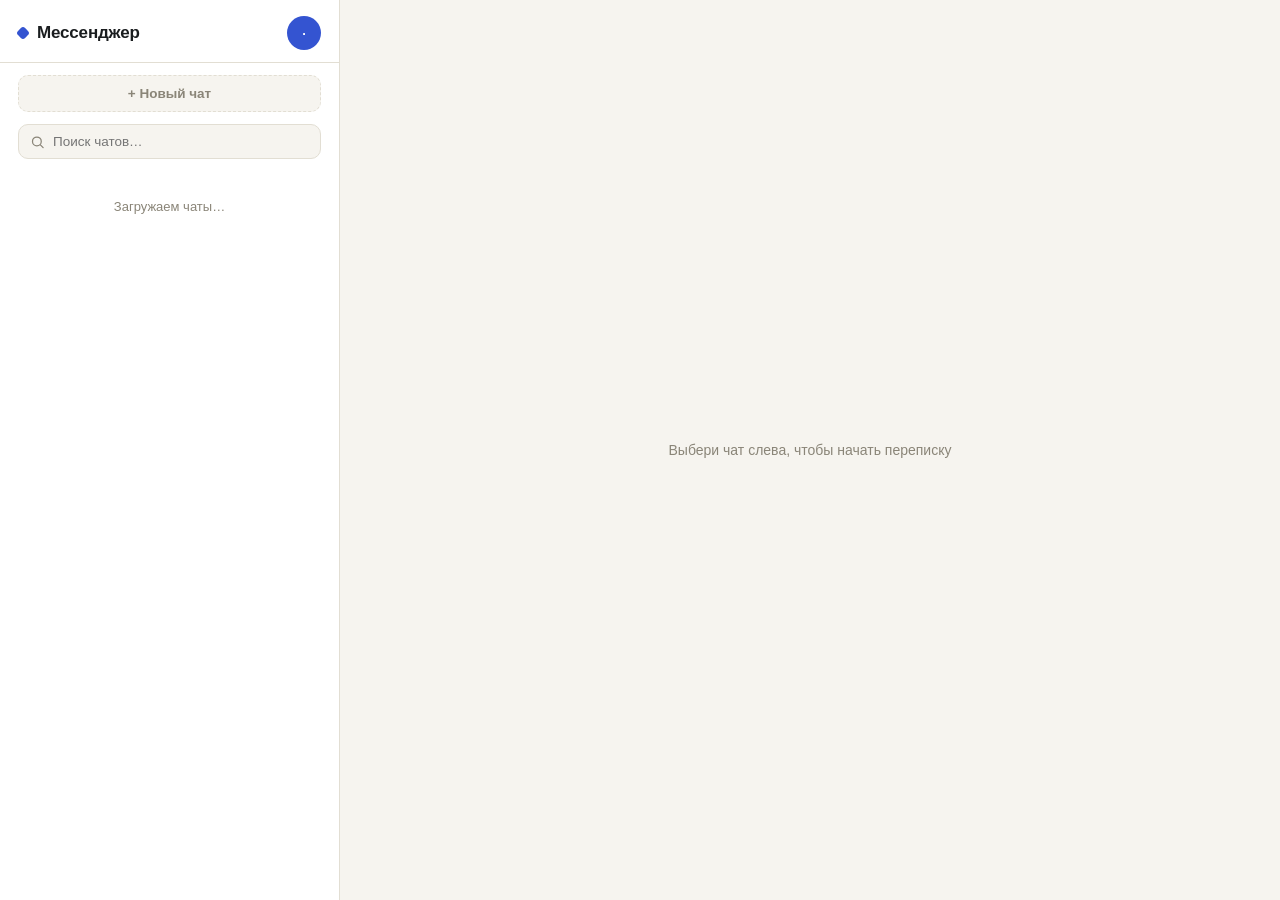
==== chat.html @ d4c7e792 "Add files via upload" ====
<!DOCTYPE html>
<html lang="ru">
<head>
<meta charset="UTF-8">
<meta name="viewport" content="width=device-width, initial-scale=1.0, viewport-fit=cover, maximum-scale=1.0">
<title>Мессенджер</title>
<script>
  (function() {
    var saved = localStorage.getItem("theme");
    if (saved === "dark") document.documentElement.setAttribute("data-theme", "dark");
  })();
</script>

<style>
  :root {
    --ink: #1a1d1f;
    --paper: #f6f4ef;
    --card: #ffffff;
    --accent: #3454d1;
    --accent-dark: #2540a8;
    --line: #e2ded3;
    --muted: #8a8578;
    --bubble-me: #3454d1;
    --bubble-them: #ffffff;
  }

  html[data-theme="dark"] {
    --ink: #eceae4;
    --paper: #15161a;
    --card: #1e2025;
    --accent: #5c7cfa;
    --accent-dark: #7c96ff;
    --line: #2f3138;
    --muted: #85848c;
    --bubble-me: #3454d1;
    --bubble-them: #262930;
  }

  * { box-sizing: border-box; -webkit-tap-highlight-color: transparent; }

  html, body {
    margin: 0;
    padding: 0;
    height: 100%;
    overscroll-behavior: none;
    font-family: -apple-system, BlinkMacSystemFont, "Segoe UI", Roboto, Helvetica, Arial, sans-serif;
    color: var(--ink);
    background: var(--paper);
    transition: background 0.2s ease, color 0.2s ease;
  }

  #app {
    height: 100vh;
    height: 100dvh;
    display: flex;
    overflow: hidden;
  }

  /* ===== СПИСОК ЧАТОВ ===== */
  #sidebar {
    width: 100%;
    max-width: 340px;
    background: var(--card);
    border-right: 1px solid var(--line);
    display: flex;
    flex-direction: column;
    flex-shrink: 0;
  }

  #sidebarHeader {
    padding: 16px 18px 12px 18px;
    border-bottom: 1px solid var(--line);
    display: flex;
    align-items: center;
    justify-content: space-between;
  }

  .mark {
    display: flex;
    align-items: center;
    gap: 9px;
  }

  .mark-dot {
    width: 10px;
    height: 10px;
    border-radius: 3px;
    background: var(--accent);
    transform: rotate(45deg);
    flex-shrink: 0;
  }

  .mark-text {
    font-size: 17px;
    font-weight: 700;
    letter-spacing: -0.01em;
  }

  #meBtn {
    width: 34px;
    height: 34px;
    border-radius: 50%;
    background: var(--accent);
    color: white;
    border: none;
    font-size: 13px;
    font-weight: 700;
    cursor: pointer;
    display: flex;
    align-items: center;
    justify-content: center;
    overflow: hidden;
    padding: 0;
    flex-shrink: 0;
  }

  #meBtn img {
    width: 100%;
    height: 100%;
    object-fit: cover;
  }

  #newChatBtn {
    margin: 12px 18px;
    padding: 10px 0;
    background: var(--paper);
    border: 1.5px dashed var(--line);
    border-radius: 10px;
    color: var(--muted);
    font-size: 13.5px;
    font-weight: 600;
    cursor: pointer;
    font-family: inherit;
  }

  #newChatBtn:hover { border-color: var(--accent); color: var(--accent); }

  /* ===== ПОИСК ===== */
  .search-box {
    margin: 0 18px 10px 18px;
    position: relative;
  }

  .search-box svg {
    position: absolute;
    left: 12px;
    top: 50%;
    transform: translateY(-50%);
    width: 15px;
    height: 15px;
    color: var(--muted);
    pointer-events: none;
  }

  .search-box input {
    width: 100%;
    padding: 9px 12px 9px 34px;
    border: 1.5px solid var(--line);
    border-radius: 10px;
    font-size: 13.5px;
    font-family: inherit;
    background: var(--paper);
    color: var(--ink);
    outline: none;
    transition: border-color 0.15s ease;
  }

  .search-box input:focus { border-color: var(--accent); }

  .modal-list .search-box { margin: 0 0 12px 0; }

  #chatList {
    flex: 1;
    overflow-y: auto;
    padding: 4px 8px 12px 8px;
  }

  .chat-item {
    display: flex;
    align-items: center;
    gap: 11px;
    padding: 10px 10px;
    border-radius: 12px;
    cursor: pointer;
    margin-bottom: 2px;
  }

  .chat-item:hover { background: var(--paper); }
  .chat-item.active { background: #eaf0fb; }

  .chat-avatar {
    width: 42px;
    height: 42px;
    border-radius: 50%;
    background: var(--line);
    display: flex;
    align-items: center;
    justify-content: center;
    font-weight: 700;
    font-size: 15px;
    color: var(--muted);
    flex-shrink: 0;
    overflow: hidden;
  }

  .chat-avatar.global { background: var(--accent); color: white; }
  .chat-avatar img { width: 100%; height: 100%; object-fit: cover; }

  .chat-info { flex: 1; min-width: 0; }

  .chat-name {
    font-size: 14.5px;
    font-weight: 600;
    white-space: nowrap;
    overflow: hidden;
    text-overflow: ellipsis;
  }

  .chat-preview {
    font-size: 12.5px;
    color: var(--muted);
    white-space: nowrap;
    overflow: hidden;
    text-overflow: ellipsis;
    margin-top: 1px;
  }

  .empty-hint {
    padding: 24px 18px;
    color: var(--muted);
    font-size: 13px;
    text-align: center;
    line-height: 1.5;
  }

  /* ===== ОКНО ПЕРЕПИСКИ ===== */
  #main {
    flex: 1;
    display: flex;
    flex-direction: column;
    min-width: 0;
    background: var(--paper);
  }

  #chatHeader {
    padding: 14px 20px;
    border-bottom: 1px solid var(--line);
    display: flex;
    align-items: center;
    gap: 12px;
    background: var(--card);
    flex-shrink: 0;
  }

  #backBtn {
    display: none;
    background: none;
    border: none;
    font-size: 20px;
    cursor: pointer;
    color: var(--ink);
    padding: 0 4px 0 0;
  }

  #chatHeaderName { font-weight: 700; font-size: 15.5px; }
  #chatHeaderSub { font-size: 12px; color: var(--muted); margin-top: 1px; }

  #messages {
    flex: 1;
    overflow-y: auto;
    padding: 20px;
    display: flex;
    flex-direction: column;
    gap: 3px;
  }

  .msg-row {
    display: flex;
    max-width: 78%;
    margin-bottom: 4px;
  }

  .msg-row.me { align-self: flex-end; }
  .msg-row.them { align-self: flex-start; }

  .msg-sender {
    font-size: 11.5px;
    color: var(--accent);
    font-weight: 600;
    margin: 6px 4px 3px 4px;
  }

  .bubble {
    padding: 9px 13px;
    border-radius: 16px;
    font-size: 14.5px;
    line-height: 1.4;
    word-wrap: break-word;
    white-space: pre-wrap;
  }

  .msg-row.me .bubble {
    background: var(--bubble-me);
    color: white;
    border-bottom-right-radius: 4px;
  }

  .msg-row.them .bubble {
    background: var(--bubble-them);
    color: var(--ink);
    border: 1px solid var(--line);
    border-bottom-left-radius: 4px;
  }

  .msg-time {
    font-size: 10.5px;
    color: var(--muted);
    margin: 3px 4px 0 4px;
  }

  /* ===== МЕДИА В СООБЩЕНИЯХ ===== */
  .bubble-media {
    padding: 0;
    overflow: hidden;
    background: transparent;
    border: none;
  }

  .bubble-image {
    max-width: 260px;
    max-height: 320px;
    display: block;
    border-radius: 16px;
    cursor: pointer;
  }

  .msg-row.me .bubble-image { border-bottom-right-radius: 4px; }
  .msg-row.them .bubble-image { border-bottom-left-radius: 4px; border: 1px solid var(--line); }

  .voice-bubble {
    display: flex;
    align-items: center;
    gap: 10px;
    padding: 9px 14px 9px 10px;
    border-radius: 16px;
    min-width: 180px;
  }

  .msg-row.me .voice-bubble { background: var(--bubble-me); color: white; border-bottom-right-radius: 4px; }
  .msg-row.them .voice-bubble { background: var(--bubble-them); border: 1px solid var(--line); border-bottom-left-radius: 4px; }

  .voice-play-btn {
    width: 30px;
    height: 30px;
    border-radius: 50%;
    border: none;
    background: rgba(255,255,255,0.25);
    color: inherit;
    cursor: pointer;
    flex-shrink: 0;
    display: flex;
    align-items: center;
    justify-content: center;
  }

  .msg-row.them .voice-play-btn { background: var(--paper); }
  .voice-play-btn svg { width: 13px; height: 13px; }

  .voice-track {
    flex: 1;
    height: 3px;
    background: rgba(255,255,255,0.3);
    border-radius: 2px;
    position: relative;
  }

  .msg-row.them .voice-track { background: var(--line); }

  .voice-track-fill {
    position: absolute;
    left: 0; top: 0; bottom: 0;
    width: 0%;
    background: currentColor;
    border-radius: 2px;
  }

  .voice-duration {
    font-size: 11px;
    opacity: 0.85;
    flex-shrink: 0;
    min-width: 30px;
  }

  .upload-progress {
    padding: 9px 13px;
    border-radius: 16px;
    font-size: 13px;
    color: var(--muted);
    background: var(--bubble-them);
    border: 1px solid var(--line);
  }

  .msg-row.me .upload-progress { border-bottom-right-radius: 4px; }
  .msg-row.them .upload-progress { border-bottom-left-radius: 4px; }

  /* ===== ДЕЙСТВИЯ НАД СООБЩЕНИЕМ (ответить / удалить) ===== */
  .msg-row {
    position: relative;
    display: flex;
    align-items: flex-start;
    gap: 8px;
  }

  .msg-row.me { justify-content: flex-end; }
  .msg-row.them { justify-content: flex-start; }

  .msg-bubble-wrap {
    position: relative;
    cursor: pointer;
    user-select: none;
    -webkit-user-select: none;
  }

  /* ===== ВЫДЕЛЕНИЕ НЕСКОЛЬКИХ СООБЩЕНИЙ ===== */

  .msg-row-inner {
    display: flex;
    flex-direction: column;
    max-width: 100%;
  }

  .msg-row.me .msg-row-inner { align-items: flex-end; }
  .msg-row.them .msg-row-inner { align-items: flex-start; }

  .msg-select-check {
    width: 20px;
    height: 20px;
    border-radius: 50%;
    border: 1.5px solid var(--line);
    background: var(--card);
    flex-shrink: 0;
    display: none;
    align-items: center;
    justify-content: center;
    margin-top: 8px;
    cursor: pointer;
  }

  .selection-mode .msg-select-check { display: flex; }

  .msg-select-check svg {
    width: 12px;
    height: 12px;
    opacity: 0;
  }

  .msg-row.selected .msg-select-check {
    background: var(--accent);
    border-color: var(--accent);
  }

  .msg-row.selected .msg-select-check svg { opacity: 1; }

  .selection-mode .msg-row.selected .msg-bubble-wrap {
    background: rgba(52,84,209,0.10);
    border-radius: 16px;
  }

  .selection-mode .msg-row.me { flex-direction: row-reverse; }

  .selection-mode .msg-bubble-wrap { cursor: pointer; }

  /* Панель множественного выбора в шапке чата */
  #selectionBar {
    display: none;
    align-items: center;
    gap: 12px;
    padding: 14px 16px;
    border-bottom: 1px solid var(--line);
    background: var(--card);
    flex-shrink: 0;
  }

  #selectionBar.show { display: flex; }

  #selectionBar .sel-close {
    border: none;
    background: transparent;
    color: var(--ink);
    font-size: 20px;
    cursor: pointer;
    padding: 2px 4px;
    line-height: 1;
    flex-shrink: 0;
  }

  #selectionBar .sel-count {
    flex: 1;
    font-size: 15px;
    font-weight: 700;
  }

  #selectionBar .sel-action {
    width: 38px;
    height: 38px;
    border-radius: 50%;
    border: none;
    background: var(--paper);
    color: var(--ink);
    cursor: pointer;
    display: flex;
    align-items: center;
    justify-content: center;
    flex-shrink: 0;
  }

  #selectionBar .sel-action:hover { background: var(--line); }
  #selectionBar .sel-action svg { width: 18px; height: 18px; }
  #selectionBar .sel-action.danger { color: var(--error, #c0392b); }

  .msg-action-menu {
    position: absolute;
    top: -34px;
    z-index: 5;
    display: none;
    gap: 4px;
    background: var(--card);
    border: 1px solid var(--line);
    border-radius: 10px;
    padding: 4px;
    box-shadow: 0 4px 14px rgba(0,0,0,0.15);
  }

  .msg-row.me .msg-action-menu { right: 0; }
  .msg-row.them .msg-action-menu { left: 0; }

  .msg-action-menu.show { display: flex; }

  .msg-action-btn {
    border: none;
    background: transparent;
    color: var(--ink);
    font-size: 12.5px;
    font-weight: 600;
    padding: 6px 10px;
    border-radius: 7px;
    cursor: pointer;
    white-space: nowrap;
  }

  .msg-action-btn:hover { background: var(--paper); }
  .msg-action-btn.danger { color: var(--error, #c0392b); }

  /* Цитата ответа внутри пузыря сообщения */
  .msg-reply-quote {
    display: block;
    border-left: 3px solid rgba(255,255,255,0.5);
    padding: 3px 8px;
    margin-bottom: 6px;
    font-size: 12.5px;
    line-height: 1.3;
    border-radius: 4px;
    background: rgba(255,255,255,0.12);
    max-height: 40px;
    overflow: hidden;
  }

  .msg-row.them .msg-reply-quote {
    border-left-color: var(--accent);
    background: var(--paper);
  }

  .msg-reply-quote .reply-name {
    display: block;
    font-weight: 700;
    color: inherit;
    opacity: 0.9;
  }

  .msg-row.them .msg-reply-quote .reply-name { color: var(--accent); }

  .msg-reply-quote .reply-text {
    display: block;
    opacity: 0.85;
    white-space: nowrap;
    overflow: hidden;
    text-overflow: ellipsis;
  }

  /* Плашка "отвечаю на..." над полем ввода */
  #replyPreview {
    display: none;
    align-items: center;
    gap: 10px;
    padding: 8px 14px;
    border-top: 1px solid var(--line);
    background: var(--paper);
  }

  #replyPreview.show { display: flex; }

  #replyPreview .reply-bar {
    width: 3px;
    align-self: stretch;
    background: var(--accent);
    border-radius: 2px;
    flex-shrink: 0;
  }

  #replyPreview .reply-info {
    flex: 1;
    min-width: 0;
  }

  #replyPreview .reply-info-name {
    font-size: 12.5px;
    font-weight: 700;
    color: var(--accent);
  }

  #replyPreview .reply-info-text {
    font-size: 13px;
    color: var(--muted);
    white-space: nowrap;
    overflow: hidden;
    text-overflow: ellipsis;
  }

  #replyPreview .reply-cancel {
    border: none;
    background: transparent;
    color: var(--muted);
    font-size: 20px;
    line-height: 1;
    cursor: pointer;
    padding: 4px 6px;
    flex-shrink: 0;
  }

  #replyPreview .reply-cancel:hover { color: var(--ink); }

  #composer {
    display: flex;
    align-items: flex-end;
    gap: 8px;
    padding: 14px 20px;
    border-top: 1px solid var(--line);
    background: var(--card);
    flex-shrink: 0;
  }

  .icon-btn {
    width: 40px;
    height: 40px;
    border-radius: 50%;
    background: var(--paper);
    border: none;
    color: var(--muted);
    cursor: pointer;
    flex-shrink: 0;
    display: flex;
    align-items: center;
    justify-content: center;
  }

  .icon-btn:hover { background: var(--line); color: var(--ink); }
  .icon-btn svg { width: 19px; height: 19px; }

  .icon-btn.recording {
    background: #c0392b;
    color: white;
    animation: pulse 1.2s ease-in-out infinite;
  }

  @keyframes pulse {
    0%, 100% { opacity: 1; }
    50% { opacity: 0.6; }
  }

  #recordingBar {
    display: none;
    align-items: center;
    gap: 10px;
    flex: 1;
    padding: 10px 16px;
    background: #fbeae8;
    border-radius: 20px;
    font-size: 13.5px;
    color: var(--error, #c0392b);
    font-weight: 600;
  }

  #recordingBar.show { display: flex; }
  #recordingBar .rec-dot {
    width: 9px; height: 9px; border-radius: 50%;
    background: #c0392b;
    animation: pulse 1s ease-in-out infinite;
    flex-shrink: 0;
  }
  #recordingBar .rec-cancel {
    margin-left: auto;
    background: none;
    border: none;
    color: var(--muted);
    font-size: 12.5px;
    font-weight: 600;
    cursor: pointer;
  }

  #msgInput {
    flex: 1;
    resize: none;
    border: 1.5px solid var(--line);
    border-radius: 20px;
    padding: 10px 16px;
    font-size: 14.5px;
    font-family: inherit;
    outline: none;
    max-height: 120px;
    line-height: 1.4;
  }

  #msgInput:focus { border-color: var(--accent); }

  #sendBtn {
    width: 40px;
    height: 40px;
    border-radius: 50%;
    background: var(--accent);
    border: none;
    color: white;
    cursor: pointer;
    flex-shrink: 0;
    display: flex;
    align-items: center;
    justify-content: center;
  }

  #sendBtn:disabled { opacity: 0.4; cursor: default; }
  #sendBtn svg { width: 18px; height: 18px; }

  #emptyState {
    flex: 1;
    display: flex;
    align-items: center;
    justify-content: center;
    color: var(--muted);
    font-size: 14px;
    text-align: center;
    padding: 20px;
  }

  /* ===== МОДАЛКИ ===== */
  .modal-overlay {
    position: fixed;
    inset: 0;
    background: rgba(26,29,31,0.4);
    display: none;
    align-items: center;
    justify-content: center;
    z-index: 100;
    padding: 20px;
  }

  .modal-overlay.show { display: flex; }

  .modal {
    background: var(--card);
    border-radius: 16px;
    padding: 22px;
    width: 100%;
    max-width: 360px;
    max-height: 80vh;
    display: flex;
    flex-direction: column;
  }

  .modal h3 { margin: 0 0 14px 0; font-size: 17px; }

  .modal-list {
    overflow-y: auto;
    flex: 1;
    margin: 0 -8px;
    padding: 0 8px;
  }

  .modal-user {
    display: flex;
    align-items: center;
    gap: 10px;
    padding: 9px 8px;
    border-radius: 10px;
    cursor: pointer;
  }

  .modal-user:hover { background: var(--paper); }

  .modal-user input[type="checkbox"] { width: 17px; height: 17px; accent-color: var(--accent); }

  .modal-user-name { font-size: 14px; font-weight: 500; }

  .modal-actions {
    display: flex;
    gap: 10px;
    margin-top: 16px;
  }

  .modal-btn {
    flex: 1;
    padding: 10px 0;
    border-radius: 10px;
    font-size: 14px;
    font-weight: 600;
    cursor: pointer;
    border: none;
    font-family: inherit;
  }

  .modal-btn.cancel { background: var(--paper); color: var(--ink); }
  .modal-btn.confirm { background: var(--accent); color: white; }
  .modal-btn.confirm:disabled { opacity: 0.5; cursor: default; }

  #groupNameInput {
    width: 100%;
    padding: 10px 12px;
    border: 1.5px solid var(--line);
    border-radius: 10px;
    font-size: 14px;
    font-family: inherit;
    margin-bottom: 12px;
    outline: none;
  }
  #groupNameInput:focus { border-color: var(--accent); }

  /* ===== МОДАЛКА ПРОФИЛЯ ===== */
  .profile-avatar-row {
    display: flex;
    justify-content: center;
    margin-bottom: 18px;
  }

  .profile-avatar-wrap {
    position: relative;
    width: 84px;
    height: 84px;
    cursor: pointer;
  }

  .profile-avatar-img {
    width: 84px;
    height: 84px;
    border-radius: 50%;
    background: var(--accent);
    color: white;
    display: flex;
    align-items: center;
    justify-content: center;
    font-size: 26px;
    font-weight: 700;
    overflow: hidden;
  }

  .profile-avatar-img img {
    width: 100%;
    height: 100%;
    object-fit: cover;
  }

  .profile-avatar-edit {
    position: absolute;
    bottom: -2px;
    right: -2px;
    width: 28px;
    height: 28px;
    border-radius: 50%;
    background: var(--card);
    border: 1.5px solid var(--line);
    display: flex;
    align-items: center;
    justify-content: center;
    color: var(--ink);
  }

  .profile-avatar-edit svg { width: 14px; height: 14px; }

  .profile-field {
    margin-bottom: 14px;
  }

  .profile-field label {
    display: block;
    font-size: 12.5px;
    font-weight: 600;
    color: var(--muted);
    margin-bottom: 5px;
  }

  .profile-field input {
    width: 100%;
    padding: 10px 12px;
    border: 1.5px solid var(--line);
    border-radius: 10px;
    font-size: 14px;
    font-family: inherit;
    outline: none;
    color: var(--ink);
    background: var(--card);
  }

  .profile-field input:focus { border-color: var(--accent); }
  .profile-field .hint { font-size: 11.5px; color: var(--muted); margin-top: 4px; }

  .profile-msg {
    font-size: 12.5px;
    margin-top: 4px;
    display: none;
  }
  .profile-msg.show { display: block; }
  .profile-msg.error { color: var(--error, #c0392b); }
  .profile-msg.info { color: var(--accent-dark); }

  .modal-btn.logout {
    background: #fbeae8;
    color: var(--error, #c0392b);
  }

  html[data-theme="dark"] .modal-btn.logout {
    background: #3a2422;
  }

  /* ===== ПЕРЕКЛЮЧАТЕЛЬ ТЕМЫ ===== */
  .theme-toggle {
    display: flex;
    align-items: center;
    justify-content: space-between;
    padding: 4px 0 0 0;
    margin-bottom: 4px;
  }

  .theme-toggle-label {
    font-size: 13px;
    font-weight: 600;
    color: var(--ink);
  }

  .theme-toggle-switch {
    width: 44px;
    height: 25px;
    border-radius: 13px;
    background: var(--line);
    border: none;
    cursor: pointer;
    position: relative;
    flex-shrink: 0;
    padding: 0;
    transition: background 0.2s ease;
  }

  .theme-toggle-switch.on { background: var(--accent); }

  .theme-toggle-knob {
    position: absolute;
    top: 2.5px;
    left: 2.5px;
    width: 20px;
    height: 20px;
    border-radius: 50%;
    background: white;
    transition: transform 0.2s ease;
    display: flex;
    align-items: center;
    justify-content: center;
    font-size: 11px;
  }

  .theme-toggle-switch.on .theme-toggle-knob { transform: translateX(19px); }

  /* ===== ЛАЙТБОКС ФОТО ===== */
  #lightbox {
    position: fixed;
    inset: 0;
    background: rgba(10,10,10,0.92);
    display: none;
    align-items: center;
    justify-content: center;
    z-index: 200;
    padding: 20px;
  }
  #lightbox.show { display: flex; }
  #lightbox img { max-width: 100%; max-height: 100%; border-radius: 8px; }
  #lightboxClose {
    position: absolute;
    top: 20px; right: 20px;
    width: 40px; height: 40px;
    border-radius: 50%;
    background: rgba(255,255,255,0.15);
    border: none;
    color: white;
    font-size: 20px;
    cursor: pointer;
  }

  /* ===== МОБИЛЬНАЯ ВЁРСТКА ===== */
  @media (max-width: 760px) {
    #sidebar { max-width: 100%; }
    #app.chat-open #sidebar { display: none; }
    #app:not(.chat-open) #main { display: none; }
    #backBtn { display: block; }
  }
</style>
</head>
<body>

<div id="app">

  <!-- СПИСОК ЧАТОВ -->
  <div id="sidebar">
    <div id="sidebarHeader">
      <div class="mark">
        <div class="mark-dot"></div>
        <div class="mark-text">Мессенджер</div>
      </div>
      <button id="meBtn" title="Мой профиль" onclick="openProfileModal()">·</button>
    </div>
    <button id="newChatBtn" onclick="openNewChatModal()">+ Новый чат</button>
    <div class="search-box">
      <svg viewBox="0 0 24 24" fill="none"><circle cx="11" cy="11" r="7" stroke="currentColor" stroke-width="2"/><path d="M21 21L16.65 16.65" stroke="currentColor" stroke-width="2" stroke-linecap="round"/></svg>
      <input type="text" id="chatSearchInput" placeholder="Поиск чатов…" oninput="handleChatSearch(this.value)">
    </div>
    <div id="chatList">
      <div class="empty-hint">Загружаем чаты…</div>
    </div>
  </div>

  <!-- ОКНО ПЕРЕПИСКИ -->
  <div id="main">
    <div id="emptyState">Выбери чат слева, чтобы начать переписку</div>
  </div>

</div>

<!-- ЛАЙТБОКС ДЛЯ ФОТО -->
<div id="lightbox" onclick="closeLightbox()">
  <button id="lightboxClose">×</button>
  <img id="lightboxImg" src="" alt="">
</div>

<input type="file" id="fileInput" accept="image/*" style="display:none;">
<input type="file" id="avatarFileInput" accept="image/*" style="display:none;">

<!-- МОДАЛКА: МОЙ ПРОФИЛЬ -->
<div class="modal-overlay" id="profileModal">
  <div class="modal">
    <h3>Мой профиль</h3>

    <div class="profile-avatar-row">
      <div class="profile-avatar-wrap" onclick="document.getElementById('avatarFileInput').click()">
        <div class="profile-avatar-img" id="profileAvatarPreview">?</div>
        <div class="profile-avatar-edit">
          <svg viewBox="0 0 24 24" fill="none"><path d="M12 20H21" stroke="currentColor" stroke-width="2" stroke-linecap="round"/><path d="M16.5 3.5C17.33 2.67 18.67 2.67 19.5 3.5C20.33 4.33 20.33 5.67 19.5 6.5L7 19L3 20L4 16L16.5 3.5Z" stroke="currentColor" stroke-width="2" stroke-linejoin="round"/></svg>
        </div>
      </div>
    </div>

    <div class="profile-field">
      <label for="profileNameInput">Имя</label>
      <input type="text" id="profileNameInput" placeholder="Как тебя зовут" maxlength="50">
    </div>

    <div class="profile-field">
      <label for="profileGroupInput">Группа</label>
      <input type="text" id="profileGroupInput" placeholder="например: Программист ИС-21" maxlength="50">
      <div class="hint">Профессия + номер группы</div>
    </div>

    <div class="profile-msg" id="profileMsg"></div>

    <div class="theme-toggle">
      <div class="theme-toggle-label">Тёмная тема</div>
      <button class="theme-toggle-switch" id="themeToggleBtn" onclick="toggleTheme()">
        <div class="theme-toggle-knob" id="themeToggleKnob">☀️</div>
      </button>
    </div>

    <div class="modal-actions">
      <button class="modal-btn logout" onclick="handleLogout()">Выйти</button>
      <button class="modal-btn cancel" onclick="closeProfileModal()">Отмена</button>
      <button class="modal-btn confirm" id="profileSaveBtn" onclick="saveProfile()">Сохранить</button>
    </div>
  </div>
</div>

<!-- МОДАЛКА: УДАЛЕНИЕ СООБЩЕНИЙ --><div class="modal-overlay" id="deleteModal">
  <div class="modal" style="max-width:320px;">
    <h3 id="deleteModalTitle">Удалить сообщение?</h3>
    <p id="deleteModalText" style="font-size:13.5px;color:var(--muted);line-height:1.5;margin:-6px 0 4px 0;"></p>
    <div class="modal-actions" id="deleteModalActions" style="flex-direction:column;gap:8px;">
      <!-- кнопки подставляются из JS в зависимости от ситуации -->
    </div>
  </div>
</div>

<!-- МОДАЛКА: НОВЫЙ ЧАТ -->
<div class="modal-overlay" id="newChatModal">
  <div class="modal">
    <h3 id="modalTitle">Новый чат</h3>
    <input type="text" id="groupNameInput" placeholder="Название группы" style="display:none;">
    <div class="search-box">
      <svg viewBox="0 0 24 24" fill="none"><circle cx="11" cy="11" r="7" stroke="currentColor" stroke-width="2"/><path d="M21 21L16.65 16.65" stroke="currentColor" stroke-width="2" stroke-linecap="round"/></svg>
      <input type="text" id="userSearchInput" placeholder="Поиск по имени, группе или email…" oninput="handleUserSearch(this.value)">
    </div>
    <div class="modal-list" id="userPickerList"></div>
    <div class="modal-actions">
      <button class="modal-btn cancel" onclick="closeNewChatModal()">Отмена</button>
      <button class="modal-btn confirm" id="createChatBtn" onclick="createSelectedChat()" disabled>Создать</button>
    </div>
  </div>
</div>

<script type="module">
  import { initializeApp } from "https://www.gstatic.com/firebasejs/10.13.0/firebase-app.js";
  import {
    getAuth,
    onAuthStateChanged,
    signOut
  } from "https://www.gstatic.com/firebasejs/10.13.0/firebase-auth.js";
  import {
    getFirestore,
    collection,
    query,
    where,
    orderBy,
    onSnapshot,
    doc,
    addDoc,
    setDoc,
    getDoc,
    getDocs,
    deleteDoc,
    serverTimestamp,
    limit,
    arrayUnion,
    arrayRemove,
    updateDoc
  } from "https://www.gstatic.com/firebasejs/10.13.0/firebase-firestore.js";

  const firebaseConfig = {
    apiKey: "AIzaSyBnHrPE4dLu1Hl_1wxm7nL9Iu2ZSty5hBY",
    authDomain: "messenjer8uchilisha.firebaseapp.com",
    projectId: "messenjer8uchilisha",
    storageBucket: "messenjer8uchilisha.firebasestorage.app",
    messagingSenderId: "323729368567",
    appId: "1:323729368567:web:67fff7eb9a659d55917af2",
    measurementId: "G-V3REH3FXTF"
  };

  const app = initializeApp(firebaseConfig);
  const auth = getAuth(app);
  const db = getFirestore(app);

  let currentUser = null;
  let currentUserData = null;
  let allUsers = {};           // uid -> {name, email, photoURL}
  let currentChatId = null;
  let unsubscribeMessages = null;
  let chatListUnsub = null;
  let selectedUserIds = new Set();
  let isGroupMode = false;
  let lastChats = [];           // последний загруженный список чатов (для поиска)
  let chatSearchQuery = "";
  let userSearchQuery = "";
  let replyingTo = null;   // { id, text, senderName, type } — сообщение, на которое сейчас отвечаем
  let openMenuMessageId = null; // id сообщения, у которого сейчас открыто меню "Ответить/Удалить"
  let lastRenderedMessages = {}; // msgId -> data сообщения из последнего снапшота текущего чата
  let deleteWindowRefreshInterval = null;
  let selectionMode = false;     // включён ли режим множественного выделения (после зажатия)
  let selectedMessageIds = new Set(); // id выделенных сообщений
  let longPressTimer = null;
  let longPressTriggeredId = null; // чтобы не открывать обычное меню сразу после долгого нажатия

  // ---------- CLOUDINARY (хранение фото и голосовых) ----------
  const CLOUDINARY_CLOUD_NAME = "ctcszg0j";
  const CLOUDINARY_UPLOAD_PRESET = "ml_default";
  const CLOUDINARY_IMAGE_URL = `https://api.cloudinary.com/v1_1/${CLOUDINARY_CLOUD_NAME}/image/upload`;
  const CLOUDINARY_AUDIO_URL = `https://api.cloudinary.com/v1_1/${CLOUDINARY_CLOUD_NAME}/video/upload`; // аудио грузится через /video/

  let mediaRecorder = null;
  let recordedChunks = [];
  let recordingStartTime = null;
  let recordingTimerInterval = null;
  let isRecording = false;

  // ---------- АВТОРИЗАЦИЯ ----------
  onAuthStateChanged(auth, async (user) => {
    if (!user) {
      window.location.href = "index.html";
      return;
    }
    currentUser = user;
    const snap = await getDoc(doc(db, "users", user.uid));
    currentUserData = snap.exists() ? snap.data() : { name: user.email };
    renderMeBtn();

    await ensureGlobalChatMembership(user.uid);
    await loadAllUsers();
    loadChatList();
  });

  // Подстраховка: если пользователя почему-то нет в members глобального чата
  // (например, профиль был создан до появления этой логики), добавляем его сюда же.
  async function ensureGlobalChatMembership(uid) {
    const globalChatRef = doc(db, "chats", "global");
    const globalChatSnap = await getDoc(globalChatRef);

    if (!globalChatSnap.exists()) {
      await setDoc(globalChatRef, {
        type: "global",
        name: "Общий чат",
        members: [uid],
        createdAt: serverTimestamp()
      });
    } else if (!(globalChatSnap.data().members || []).includes(uid)) {
      await updateDoc(globalChatRef, {
        members: arrayUnion(uid)
      });
    }
  }

  function renderMeBtn() {
    const btn = document.getElementById("meBtn");
    if (currentUserData.photoURL) {
      btn.innerHTML = `<img src="${currentUserData.photoURL}">`;
    } else {
      btn.textContent = initials(currentUserData.name);
    }
    btn.title = currentUserData.name + (currentUserData.group ? " · " + currentUserData.group : "");
  }

  window.handleLogout = function() {
    if (confirm("Выйти из аккаунта?")) {
      signOut(auth);
    }
  }

  // ---------- ТЕМА ----------
  window.toggleTheme = function() {
    const isDark = document.documentElement.getAttribute("data-theme") === "dark";
    setTheme(!isDark);
  }

  function setTheme(dark) {
    document.documentElement.setAttribute("data-theme", dark ? "dark" : "light");
    localStorage.setItem("theme", dark ? "dark" : "light");
    const btn = document.getElementById("themeToggleBtn");
    const knob = document.getElementById("themeToggleKnob");
    if (btn) btn.classList.toggle("on", dark);
    if (knob) knob.textContent = dark ? "🌙" : "☀️";
  }

  function initThemeToggleUI() {
    const isDark = document.documentElement.getAttribute("data-theme") === "dark";
    const btn = document.getElementById("themeToggleBtn");
    const knob = document.getElementById("themeToggleKnob");
    if (btn) btn.classList.toggle("on", isDark);
    if (knob) knob.textContent = isDark ? "🌙" : "☀️";
  }

  // ---------- МОДАЛКА ПРОФИЛЯ ----------
  let pendingAvatarFile = null;
  let pendingAvatarPreviewUrl = null;

  window.openProfileModal = function() {
    pendingAvatarFile = null;
    if (pendingAvatarPreviewUrl) { URL.revokeObjectURL(pendingAvatarPreviewUrl); pendingAvatarPreviewUrl = null; }

    document.getElementById("profileNameInput").value = currentUserData.name || "";
    document.getElementById("profileGroupInput").value = currentUserData.group || "";
    setProfileAvatarPreview(currentUserData.photoURL, currentUserData.name);
    hideProfileMsg();
    initThemeToggleUI();

    const saveBtn = document.getElementById("profileSaveBtn");
    saveBtn.disabled = false;
    saveBtn.textContent = "Сохранить";

    document.getElementById("profileModal").classList.add("show");
  }

  window.closeProfileModal = function() {
    document.getElementById("profileModal").classList.remove("show");
    if (pendingAvatarPreviewUrl) { URL.revokeObjectURL(pendingAvatarPreviewUrl); pendingAvatarPreviewUrl = null; }
    pendingAvatarFile = null;
  }

  function setProfileAvatarPreview(url, name) {
    const el = document.getElementById("profileAvatarPreview");
    if (url) {
      el.innerHTML = `<img src="${url}">`;
    } else {
      el.textContent = initials(name);
    }
  }

  function showProfileMsg(text, type) {
    const box = document.getElementById("profileMsg");
    box.textContent = text;
    box.className = "profile-msg show " + type;
  }
  function hideProfileMsg() {
    document.getElementById("profileMsg").className = "profile-msg";
  }

  document.addEventListener("DOMContentLoaded", () => {
    const avatarInput = document.getElementById("avatarFileInput");
    if (avatarInput) {
      avatarInput.addEventListener("change", (e) => {
        const file = e.target.files[0];
        e.target.value = "";
        if (!file) return;

        if (!file.type.startsWith("image/")) {
          showProfileMsg("Можно загрузить только изображение.", "error");
          return;
        }
        if (file.size > 8 * 1024 * 1024) {
          showProfileMsg("Файл слишком большой (максимум 8 МБ).", "error");
          return;
        }

        if (pendingAvatarPreviewUrl) URL.revokeObjectURL(pendingAvatarPreviewUrl);
        pendingAvatarFile = file;
        pendingAvatarPreviewUrl = URL.createObjectURL(file);
        setProfileAvatarPreview(pendingAvatarPreviewUrl, "");
        hideProfileMsg();
      });
    }
  });

  window.saveProfile = async function() {
    const name = document.getElementById("profileNameInput").value.trim();
    const group = document.getElementById("profileGroupInput").value.trim();

    if (!name) {
      showProfileMsg("Введи имя.", "error");
      return;
    }

    const saveBtn = document.getElementById("profileSaveBtn");
    saveBtn.disabled = true;
    saveBtn.textContent = "Сохраняем…";
    hideProfileMsg();

    try {
      let photoURL = currentUserData.photoURL || null;

      if (pendingAvatarFile) {
        photoURL = await uploadToCloudinary(pendingAvatarFile, CLOUDINARY_IMAGE_URL);
      }

      const updates = { name, group, photoURL };
      await setDoc(doc(db, "users", currentUser.uid), updates, { merge: true });

      currentUserData = { ...currentUserData, ...updates };
      allUsers[currentUser.uid] = { ...allUsers[currentUser.uid], ...updates };

      renderMeBtn();
      closeProfileModal();

      // Обновляем список чатов и открытый чат, если в них показывалось имя/фото
      lastChats = await currentChatsSnapshotFallback();
      renderChatList(filterChats(lastChats));
    } catch (err) {
      showProfileMsg("Не удалось сохранить: " + err.message, "error");
      saveBtn.disabled = false;
      saveBtn.textContent = "Сохранить";
    }
  }

  function initials(name) {
    if (!name) return "?";
    return name.trim().split(/\s+/).slice(0,2).map(w => w[0].toUpperCase()).join("");
  }

  // Раньше это был одноразовый getDocs — из-за этого новые пользователи
  // (например, второй зарегистрированный аккаунт) не появлялись в списке
  // "Новый чат" и в поиске без перезагрузки страницы. Теперь это живая подписка.
  function loadAllUsers() {
    return new Promise((resolve) => {
      let firstLoad = true;
      onSnapshot(collection(db, "users"), (snap) => {
        allUsers = {};
        snap.forEach(d => { allUsers[d.id] = d.data(); });
        if (firstLoad) {
          firstLoad = false;
          resolve();
        }
      });
    });
  }

  // ---------- СПИСОК ЧАТОВ ----------
  function loadChatList() {
    const q = query(
      collection(db, "chats"),
      where("members", "array-contains", currentUser.uid)
    );

    if (chatListUnsub) chatListUnsub();
    chatListUnsub = onSnapshot(q, (snap) => {
      const chats = [];
      snap.forEach(d => chats.push({ id: d.id, ...d.data() }));

      // Глобальный чат всегда сверху, дальше по алфавиту/типу
      chats.sort((a, b) => {
        if (a.type === "global") return -1;
        if (b.type === "global") return 1;
        return (a.name || "").localeCompare(b.name || "");
      });

      lastChats = chats;
      renderChatList(filterChats(chats));
    }, (err) => {
      console.error(err);
      document.getElementById("chatList").innerHTML =
        '<div class="empty-hint">Не получилось загрузить чаты. Проверь подключение.</div>';
    });
  }

  // ---------- ПОИСК ПО ЧАТАМ ----------
  window.handleChatSearch = function(value) {
    chatSearchQuery = value;
    renderChatList(filterChats(lastChats));
  }

  function filterChats(chats) {
    const q = chatSearchQuery.trim().toLowerCase();
    if (!q) return chats;
    return chats.filter(chat => {
      const name = chatDisplayName(chat).toLowerCase();
      const preview = (chat.lastMessage || "").toLowerCase();
      return name.includes(q) || preview.includes(q);
    });
  }

  function chatDisplayName(chat) {
    if (chat.type === "global") return chat.name || "Общий чат";
    if (chat.type === "group") return chat.name || "Группа";
    // личный чат — показываем имя собеседника
    const otherId = (chat.members || []).find(id => id !== currentUser.uid);
    return allUsers[otherId]?.name || "Пользователь";
  }

  function chatHeaderSubText(chat) {
    if (chat.type === "group") return (chat.members?.length || 0) + " участников";
    if (chat.type === "global") return "Все зарегистрированные";
    const otherId = (chat.members || []).find(id => id !== currentUser.uid);
    return allUsers[otherId]?.group || "Личный чат";
  }

  function chatAvatarHTML(chat) {
    if (chat.type === "global") {
      return '<div class="chat-avatar global">◆</div>';
    }
    const name = chatDisplayName(chat);
    if (chat.type === "personal") {
      const otherId = (chat.members || []).find(id => id !== currentUser.uid);
      const photo = allUsers[otherId]?.photoURL;
      if (photo) return `<div class="chat-avatar"><img src="${photo}"></div>`;
    }
    return `<div class="chat-avatar">${initials(name)}</div>`;
  }

  function renderChatList(chats) {
    const list = document.getElementById("chatList");
    if (chats.length === 0) {
      list.innerHTML = chatSearchQuery.trim()
        ? '<div class="empty-hint">Ничего не найдено по запросу «' + escapeHtml(chatSearchQuery.trim()) + '».</div>'
        : '<div class="empty-hint">Пока нет чатов. Начни новый!</div>';
      return;
    }
    list.innerHTML = "";
    chats.forEach(chat => {
      const item = document.createElement("div");
      item.className = "chat-item" + (chat.id === currentChatId ? " active" : "");
      item.onclick = () => openChat(chat.id, chat);
      item.innerHTML = `
        ${chatAvatarHTML(chat)}
        <div class="chat-info">
          <div class="chat-name">${escapeHtml(chatDisplayName(chat))}</div>
          <div class="chat-preview">${escapeHtml(chat.lastMessage || "Нет сообщений")}</div>
        </div>
      `;
      list.appendChild(item);
    });
  }

  function escapeHtml(str) {
    const d = document.createElement("div");
    d.textContent = str || "";
    return d.innerHTML;
  }

  // ---------- ОТКРЫТИЕ ЧАТА ----------
  window.openChat = async function(chatId, chatData) {
    currentChatId = chatId;
    replyingTo = null;
    selectionMode = false;
    selectedMessageIds = new Set();
    if (deleteWindowRefreshInterval) { clearInterval(deleteWindowRefreshInterval); deleteWindowRefreshInterval = null; }
    document.getElementById("app").classList.add("chat-open");

    document.querySelectorAll(".chat-item").forEach(el => el.classList.remove("active"));

    const main = document.getElementById("main");
    main.innerHTML = `
      <div id="chatHeader">
        <button id="backBtn" onclick="closeChat()">‹</button>
        <div>
          <div id="chatHeaderName">${escapeHtml(chatDisplayName(chatData))}</div>
          <div id="chatHeaderSub">${chatHeaderSubText(chatData)}</div>
        </div>
      </div>
      <div id="selectionBar">
        <button class="sel-close" onclick="exitSelectionMode()" title="Отменить">×</button>
        <div class="sel-count" id="selCount">1</div>
        <button class="sel-action" id="selReplyBtn" onclick="replySelectedMessage()" title="Ответить">
          <svg viewBox="0 0 24 24" fill="none"><path d="M9 14L4 9L9 4" stroke="currentColor" stroke-width="2" stroke-linecap="round" stroke-linejoin="round"/><path d="M4 9H14.5C18.09 9 21 11.91 21 15.5V17" stroke="currentColor" stroke-width="2" stroke-linecap="round" stroke-linejoin="round"/></svg>
        </button>
        <button class="sel-action danger" onclick="deleteSelectedMessages()" title="Удалить">
          <svg viewBox="0 0 24 24" fill="none"><path d="M4 7H20" stroke="currentColor" stroke-width="2" stroke-linecap="round"/><path d="M9 7V4H15V7" stroke="currentColor" stroke-width="2" stroke-linecap="round" stroke-linejoin="round"/><path d="M6 7L7 20H17L18 7" stroke="currentColor" stroke-width="2" stroke-linecap="round" stroke-linejoin="round"/></svg>
        </button>
      </div>
      <div id="messages"></div>
      <div id="replyPreview">
        <div class="reply-bar"></div>
        <div class="reply-info">
          <div class="reply-info-name" id="replyPreviewName"></div>
          <div class="reply-info-text" id="replyPreviewText"></div>
        </div>
        <button class="reply-cancel" onclick="cancelReply()" title="Отменить ответ">×</button>
      </div>
      <div id="composer">
        <button class="icon-btn" onclick="document.getElementById('fileInput').click()" title="Прикрепить фото">
          <svg viewBox="0 0 24 24" fill="none"><path d="M21 15V19C21 20.1 20.1 21 19 21H5C3.9 21 3 20.1 3 19V5C3 3.9 3.9 3 5 3H12" stroke="currentColor" stroke-width="2" stroke-linecap="round"/><circle cx="9" cy="9" r="2" stroke="currentColor" stroke-width="2"/><path d="M3 17L8 12L11 15L16 10L21 15" stroke="currentColor" stroke-width="2" stroke-linecap="round" stroke-linejoin="round"/><path d="M18 3V9M15 6H21" stroke="currentColor" stroke-width="2" stroke-linecap="round"/></svg>
        </button>

        <div id="recordingBar">
          <div class="rec-dot"></div>
          <span id="recTimer">0:00</span>
          <button class="rec-cancel" onclick="cancelRecording()">Отмена</button>
        </div>

        <textarea id="msgInput" placeholder="Написать сообщение…" rows="1"></textarea>

        <button class="icon-btn" id="micBtn" onclick="toggleRecording()" title="Голосовое сообщение">
          <svg viewBox="0 0 24 24" fill="none"><path d="M12 15C13.66 15 15 13.66 15 12V6C15 4.34 13.66 3 12 3C10.34 3 9 4.34 9 6V12C9 13.66 10.34 15 12 15Z" stroke="currentColor" stroke-width="2"/><path d="M19 11V12C19 15.87 15.87 19 12 19C8.13 19 5 15.87 5 12V11" stroke="currentColor" stroke-width="2" stroke-linecap="round"/><path d="M12 19V22" stroke="currentColor" stroke-width="2" stroke-linecap="round"/></svg>
        </button>

        <button id="sendBtn" onclick="sendMessage()">
          <svg viewBox="0 0 24 24" fill="none"><path d="M3 11L21 3L14 21L11 13L3 11Z" stroke="white" stroke-width="2" stroke-linejoin="round"/></svg>
        </button>
      </div>
    `;

    document.getElementById("fileInput").onchange = handleFileSelected;

    const input = document.getElementById("msgInput");
    input.addEventListener("input", () => {
      input.style.height = "auto";
      input.style.height = Math.min(input.scrollHeight, 120) + "px";
      updateComposerButtons();
    });
    input.addEventListener("keydown", (e) => {
      if (e.key === "Enter" && !e.shiftKey) {
        e.preventDefault();
        sendMessage();
      }
    });
    updateComposerButtons();

    listenToMessages(chatId);
    lastChats = await currentChatsSnapshotFallback();
    renderChatList(filterChats(lastChats));
  }

  // Небольшой helper: перерисовать список с подсветкой активного чата,
  // используя последние загруженные данные (не делаем лишний запрос).
  async function currentChatsSnapshotFallback() {
    const q = query(collection(db, "chats"), where("members", "array-contains", currentUser.uid));
    const snap = await getDocs(q);
    const chats = [];
    snap.forEach(d => chats.push({ id: d.id, ...d.data() }));
    chats.sort((a, b) => {
      if (a.type === "global") return -1;
      if (b.type === "global") return 1;
      return (a.name || "").localeCompare(b.name || "");
    });
    return chats;
  }

  window.closeChat = function() {
    document.getElementById("app").classList.remove("chat-open");
  }

  function listenToMessages(chatId) {
    if (unsubscribeMessages) unsubscribeMessages();
    openMenuMessageId = null;
    lastRenderedMessages = {};

    const q = query(
      collection(db, "chats", chatId, "messages"),
      orderBy("createdAt", "asc"),
      limit(200)
    );

    unsubscribeMessages = onSnapshot(q, (snap) => {
      const box = document.getElementById("messages");
      if (!box) return;
      box.innerHTML = "";
      let lastSender = null;
      lastRenderedMessages = {};

      snap.forEach(d => {
        const msg = d.data();
        const msgId = d.id;

        // Сообщение "удалено у себя" тем, кто его удалил — не показываем
        // его вообще (для остальных участников оно остаётся видимым как обычно).
        if ((msg.deletedFor || []).includes(currentUser.uid)) return;

        lastRenderedMessages[msgId] = msg;
        const isMe = msg.senderId === currentUser.uid;
        const row = document.createElement("div");
        row.className = "msg-row " + (isMe ? "me" : "them");
        row.dataset.id = msgId;

        let senderLabel = "";
        if (!isMe && msg.senderId !== lastSender) {
          senderLabel = `<div class="msg-sender">${escapeHtml(allUsers[msg.senderId]?.name || "Пользователь")}</div>`;
        }
        lastSender = msg.senderId;

        const time = msg.createdAt?.toDate ? formatTime(msg.createdAt.toDate()) : "";

        row.appendChild(renderBubble(msg, msgId, senderLabel, time, isMe));
        if (selectionMode && selectedMessageIds.has(msgId)) row.classList.add("selected");
        attachRowGestures(row, msgId);
        box.appendChild(row);
      });

      if (selectionMode) document.getElementById("messages").classList.add("selection-mode");
      box.scrollTop = box.scrollHeight;
    });

    if (deleteWindowRefreshInterval) clearInterval(deleteWindowRefreshInterval);
    deleteWindowRefreshInterval = setInterval(() => {
      // Просто перерисовываем текущий список сообщений из уже загруженных
      // данных — это уберёт кнопку "Удалить" у сообщений, которым
      // исполнилось 10 минут, без лишнего запроса к Firestore.
      const box = document.getElementById("messages");
      if (!box || !currentChatId) return;
      const anyOld = Object.values(lastRenderedMessages).some(
        m => m.senderId === currentUser.uid && !messageIsWithinDeleteWindow(m)
      );
      if (anyOld) rerenderMessagesFromCache();
    }, 30000);
  }

  function rerenderMessagesFromCache() {
    const box = document.getElementById("messages");
    if (!box) return;
    const scrollBottom = box.scrollHeight - box.scrollTop - box.clientHeight < 40;
    box.innerHTML = "";
    let lastSender = null;
    Object.entries(lastRenderedMessages).forEach(([msgId, msg]) => {
      const isMe = msg.senderId === currentUser.uid;
      const row = document.createElement("div");
      row.className = "msg-row " + (isMe ? "me" : "them");
      row.dataset.id = msgId;

      let senderLabel = "";
      if (!isMe && msg.senderId !== lastSender) {
        senderLabel = `<div class="msg-sender">${escapeHtml(allUsers[msg.senderId]?.name || "Пользователь")}</div>`;
      }
      lastSender = msg.senderId;

      const time = msg.createdAt?.toDate ? formatTime(msg.createdAt.toDate()) : "";
      row.appendChild(renderBubble(msg, msgId, senderLabel, time, isMe));
      if (selectionMode && selectedMessageIds.has(msgId)) row.classList.add("selected");
      attachRowGestures(row, msgId);
      box.appendChild(row);
    });
    box.classList.toggle("selection-mode", selectionMode);
    if (scrollBottom) box.scrollTop = box.scrollHeight;
  }

  // Короткий превью-текст сообщения любого типа — используется и в цитате
  // ответа внутри пузыря, и в плашке "отвечаю на..." над полем ввода.
  function messagePreviewText(msg) {
    if (msg.type === "image") return "📷 Фото";
    if (msg.type === "voice") return "🎤 Голосовое сообщение";
    return msg.text || "";
  }

  function renderReplyQuoteHTML(msg) {
    if (!msg.replyTo) return "";
    const name = escapeHtml(msg.replyTo.senderName || "Пользователь");
    const text = escapeHtml(msg.replyTo.text || "");
    return `<div class="msg-reply-quote" onclick="event.stopPropagation(); scrollToMessage('${msg.replyTo.id}')">
      <span class="reply-name">${name}</span>
      <span class="reply-text">${text}</span>
    </div>`;
  }

  function renderBubble(msg, msgId, senderLabelHTML, time, isMe) {
    const replyQuoteHTML = renderReplyQuoteHTML(msg);

    const checkHTML = `
      <div class="msg-select-check" onclick="event.stopPropagation(); toggleMessageSelected('${msgId}')">
        <svg viewBox="0 0 24 24" fill="none"><path d="M4 12L9 17L20 6" stroke="white" stroke-width="3" stroke-linecap="round" stroke-linejoin="round"/></svg>
      </div>
    `;

    let innerHTML;
    if (msg.type === "image") {
      innerHTML = `
        ${senderLabelHTML}
        <div class="msg-bubble-wrap">
          ${replyQuoteHTML}
          <img class="bubble-image" src="${msg.mediaUrl}" onclick="event.stopPropagation(); handleBubbleTap('${msgId}', () => openLightbox('${msg.mediaUrl}'))">
        </div>
        <div class="msg-time">${time}</div>
      `;
    } else if (msg.type === "voice") {
      const dur = msg.duration ? formatDuration(msg.duration) : "0:00";
      innerHTML = `
        ${senderLabelHTML}
        <div class="msg-bubble-wrap">
          <div class="voice-bubble" data-url="${msg.mediaUrl}">
            ${replyQuoteHTML}
            <button class="voice-play-btn" onclick="event.stopPropagation(); handleBubbleTap('${msgId}', () => toggleVoicePlay(this))">
              <svg viewBox="0 0 24 24" fill="currentColor"><path d="M8 5V19L19 12L8 5Z"/></svg>
            </button>
            <div class="voice-track"><div class="voice-track-fill"></div></div>
            <div class="voice-duration">${dur}</div>
          </div>
        </div>
        <div class="msg-time">${time}</div>
      `;
    } else {
      innerHTML = `
        ${senderLabelHTML}
        <div class="msg-bubble-wrap">
          <div class="bubble">${replyQuoteHTML}${escapeHtml(msg.text)}</div>
        </div>
        <div class="msg-time">${time}</div>
      `;
    }

    const inner = document.createElement("div");
    inner.className = "msg-row-inner";
    inner.innerHTML = innerHTML;

    const frag = document.createDocumentFragment();
    if (isMe) {
      frag.appendChild(inner);
      const checkWrap = document.createElement("div");
      checkWrap.innerHTML = checkHTML;
      frag.appendChild(checkWrap.firstElementChild);
    } else {
      const checkWrap = document.createElement("div");
      checkWrap.innerHTML = checkHTML;
      frag.appendChild(checkWrap.firstElementChild);
      frag.appendChild(inner);
    }
    return frag;
  }

  // ---------- ВЫДЕЛЕНИЕ / ОТВЕТ / УДАЛЕНИЕ СООБЩЕНИЙ ----------
  // Правила:
  //  - Зажатие (long-press) на сообщении (текст или голосовое/фото) включает
  //    режим множественного выделения — как в WhatsApp/Telegram. В этом режиме
  //    обычный тап по любому сообщению просто отмечает/снимает отметку.
  //  - Пока выделено ровно одно сообщение — в шапке доступна кнопка "Ответить".
  //    Как только выделено 2+ — доступно только удаление.
  //  - Чужое сообщение удаляется ТОЛЬКО у себя (с подтверждением).
  //  - Своё сообщение в первые 10 минут после отправки можно удалить у всех
  //    или только у себя. После 10 минут — только у себя (с явным предупреждением
  //    о том, что "у всех" больше не сработает).
  const DELETE_WINDOW_MS = 10 * 60 * 1000; // 10 минут

  function messageIsWithinDeleteWindow(msg) {
    if (!msg.createdAt?.toDate) return false; // ещё не подтверждено сервером — на всякий случай не даём удалить "у всех"
    return (Date.now() - msg.createdAt.toDate().getTime()) < DELETE_WINDOW_MS;
  }

  const LONG_PRESS_MS = 450;

  // Вешаем обработчики зажатия/тапа на строку сообщения. Работает и для
  // touch-устройств, и для мыши (десктоп), чтобы поведение было одинаковым.
  function attachRowGestures(row, msgId) {
    const wrap = row.querySelector(".msg-bubble-wrap");
    if (!wrap) return;

    let moved = false;

    const startPress = () => {
      moved = false;
      clearTimeout(longPressTimer);
      longPressTimer = setTimeout(() => {
        if (moved) return;
        longPressTriggeredId = msgId;
        enterSelectionMode(msgId);
        if (navigator.vibrate) navigator.vibrate(15);
      }, LONG_PRESS_MS);
    };

    const cancelPress = () => {
      clearTimeout(longPressTimer);
    };

    wrap.addEventListener("touchstart", startPress, { passive: true });
    wrap.addEventListener("touchmove", () => { moved = true; cancelPress(); }, { passive: true });
    wrap.addEventListener("touchend", cancelPress);
    wrap.addEventListener("touchcancel", cancelPress);

    wrap.addEventListener("mousedown", startPress);
    wrap.addEventListener("mousemove", () => { moved = true; });
    wrap.addEventListener("mouseup", cancelPress);
    wrap.addEventListener("mouseleave", cancelPress);

    wrap.addEventListener("click", () => {
      // Если клик пришёл сразу после сработавшего long-press на ЭТОМ ЖЕ
      // сообщении — это тот самый press, а не отдельный тап; игнорируем,
      // чтобы не снять только что поставленную отметку.
      if (longPressTriggeredId === msgId) {
        longPressTriggeredId = null;
        return;
      }
      if (selectionMode) {
        toggleMessageSelected(msgId);
      } else {
        handleBubbleTap(msgId, null);
      }
    });
  }

  // Обычный (короткий) тап по сообщению вне режима выделения:
  // для фото/голосовых внутренний элемент уже сам решает, что делать
  // (открыть лайтбокс, включить проигрывание) — прокидываем действие сюда;
  // просто текстовые сообщения по одиночному тапу ничего не делают.
  window.handleBubbleTap = function(msgId, action) {
    if (selectionMode) {
      toggleMessageSelected(msgId);
      return;
    }
    if (typeof action === "function") action();
  }

  function enterSelectionMode(initialMsgId) {
    selectionMode = true;
    selectedMessageIds = new Set([initialMsgId]);
    document.getElementById("messages")?.classList.add("selection-mode");
    document.getElementById("selectionBar")?.classList.add("show");
    updateSelectionRowClasses();
    updateSelectionBar();
  }

  window.exitSelectionMode = function() {
    selectionMode = false;
    selectedMessageIds = new Set();
    document.getElementById("messages")?.classList.remove("selection-mode");
    document.getElementById("selectionBar")?.classList.remove("show");
    updateSelectionRowClasses();
  }

  window.toggleMessageSelected = function(msgId) {
    if (!selectionMode) {
      enterSelectionMode(msgId);
      return;
    }
    if (selectedMessageIds.has(msgId)) {
      selectedMessageIds.delete(msgId);
    } else {
      selectedMessageIds.add(msgId);
    }
    if (selectedMessageIds.size === 0) {
      exitSelectionMode();
      return;
    }
    updateSelectionRowClasses();
    updateSelectionBar();
  }

  function updateSelectionRowClasses() {
    document.querySelectorAll(".msg-row").forEach(row => {
      row.classList.toggle("selected", selectedMessageIds.has(row.dataset.id));
    });
  }

  function updateSelectionBar() {
    const count = selectedMessageIds.size;
    const countEl = document.getElementById("selCount");
    const replyBtn = document.getElementById("selReplyBtn");
    if (countEl) countEl.textContent = String(count);
    if (replyBtn) replyBtn.style.display = count === 1 ? "flex" : "none";
  }

  window.replySelectedMessage = function() {
    if (selectedMessageIds.size !== 1) return;
    const msgId = Array.from(selectedMessageIds)[0];
    exitSelectionMode();
    startReply(msgId);
  }

  function startReply(msgId) {
    const msg = lastRenderedMessages[msgId];
    if (!msg) return;

    const isMe = msg.senderId === currentUser.uid;
    const senderName = isMe ? "Вы" : (allUsers[msg.senderId]?.name || "Пользователь");

    replyingTo = {
      id: msgId,
      text: messagePreviewText(msg),
      senderName,
      type: msg.type || "text"
    };

    showReplyPreview();
    const input = document.getElementById("msgInput");
    if (input) input.focus();
  }

  window.cancelReply = function() {
    replyingTo = null;
    const preview = document.getElementById("replyPreview");
    if (preview) preview.classList.remove("show");
  }

  function showReplyPreview() {
    if (!replyingTo) return;
    const preview = document.getElementById("replyPreview");
    const nameEl = document.getElementById("replyPreviewName");
    const textEl = document.getElementById("replyPreviewText");
    if (!preview || !nameEl || !textEl) return;
    nameEl.textContent = replyingTo.senderName;
    textEl.textContent = replyingTo.text;
    preview.classList.add("show");
  }

  window.scrollToMessage = function(msgId) {
    const row = document.querySelector(`.msg-row[data-id="${msgId}"]`);
    if (!row) return;
    row.scrollIntoView({ behavior: "smooth", block: "center" });
    row.style.transition = "background-color 0.3s ease";
    const bubble = row.querySelector(".bubble, .voice-bubble, .bubble-image");
    if (bubble) {
      const original = bubble.style.filter;
      bubble.style.filter = "brightness(0.85)";
      setTimeout(() => { bubble.style.filter = original; }, 400);
    }
  }

  // ---------- УДАЛЕНИЕ ----------
  // Точка входа из панели множественного выделения.
  window.deleteSelectedMessages = function() {
    if (selectedMessageIds.size === 0) return;
    const ids = Array.from(selectedMessageIds);
    openDeleteModal(ids);
  }

  // Открывает модалку подтверждения удаления и решает, какие кнопки показать,
  // в зависимости от состава выделенных сообщений:
  //  - если ВСЕ выделенные — свои и ВСЕ ещё в пределах 10 минут → показываем
  //    "Удалить у всех" и "Удалить у себя";
  //  - если есть хотя бы одно чужое или просроченное своё → доступно только
  //    "Удалить у себя" (для просроченных — с объяснением про 10 минут).
  function openDeleteModal(ids) {
    const msgs = ids.map(id => ({ id, msg: lastRenderedMessages[id] })).filter(x => x.msg);
    if (msgs.length === 0) return;

    const allMine = msgs.every(x => x.msg.senderId === currentUser.uid);
    const allWithinWindow = msgs.every(x => messageIsWithinDeleteWindow(x.msg));
    const anyMineExpired = msgs.some(x => x.msg.senderId === currentUser.uid && !messageIsWithinDeleteWindow(x.msg));

    const title = document.getElementById("deleteModalTitle");
    const text = document.getElementById("deleteModalText");
    const actions = document.getElementById("deleteModalActions");
    if (!title || !text || !actions) return;

    const count = msgs.length;
    const plural = count === 1 ? "сообщение" : "сообщения";

    actions.innerHTML = "";

    if (allMine && allWithinWindow) {
      title.textContent = count === 1 ? "Удалить сообщение?" : `Удалить ${count} ${plural}?`;
      text.textContent = "";

      const btnAll = document.createElement("button");
      btnAll.className = "modal-btn confirm";
      btnAll.style.background = "var(--error, #c0392b)";
      btnAll.textContent = "Удалить у всех";
      btnAll.onclick = () => confirmDelete(ids, "everyone");

      const btnMe = document.createElement("button");
      btnMe.className = "modal-btn confirm";
      btnMe.textContent = "Удалить у себя";
      btnMe.onclick = () => confirmDelete(ids, "me");

      const btnCancel = document.createElement("button");
      btnCancel.className = "modal-btn cancel";
      btnCancel.textContent = "Отмена";
      btnCancel.onclick = closeDeleteModal;

      actions.appendChild(btnAll);
      actions.appendChild(btnMe);
      actions.appendChild(btnCancel);
    } else {
      title.textContent = count === 1 ? "Вы хотите удалить сообщение у себя?" : `Удалить ${count} ${plural} у себя?`;
      text.textContent = anyMineExpired || (allMine && !allWithinWindow)
        ? "Прошло 10 минут, после этого времени сообщение не возможно удалить у всех."
        : "Сообщение будет удалено только в вашей переписке — у остальных участников оно останется.";

      const btnMe = document.createElement("button");
      btnMe.className = "modal-btn confirm";
      btnMe.textContent = "Удалить у себя";
      btnMe.onclick = () => confirmDelete(ids, "me");

      const btnCancel = document.createElement("button");
      btnCancel.className = "modal-btn cancel";
      btnCancel.textContent = "Отмена";
      btnCancel.onclick = closeDeleteModal;

      actions.appendChild(btnMe);
      actions.appendChild(btnCancel);
    }

    document.getElementById("deleteModal").classList.add("show");
  }

  function closeDeleteModal() {
    document.getElementById("deleteModal").classList.remove("show");
  }

  // mode: "everyone" — физическое удаление документа сообщения (доступно только
  // для своих сообщений в пределах 10 минут — этот путь заблокирован в openDeleteModal
  // при других условиях);
  // mode: "me" — сообщение остаётся в базе, но в поле deletedFor добавляется
  // мой uid, из-за чего оно перестаёт показываться только в моей ленте.
  async function confirmDelete(ids, mode) {
    closeDeleteModal();
    exitSelectionMode();

    try {
      for (const msgId of ids) {
        const msg = lastRenderedMessages[msgId];
        if (!msg) continue;

        if (mode === "everyone") {
          if (msg.senderId !== currentUser.uid || !messageIsWithinDeleteWindow(msg)) continue; // подстраховка
          await deleteDoc(doc(db, "chats", currentChatId, "messages", msgId));
        } else {
          await updateDoc(doc(db, "chats", currentChatId, "messages", msgId), {
            deletedFor: arrayUnion(currentUser.uid)
          });
        }

        if (replyingTo && replyingTo.id === msgId) cancelReply();
      }
    } catch (err) {
      alert("Не удалось удалить сообщение: " + err.message);
    }
  }

  function formatDuration(seconds) {
    const m = Math.floor(seconds / 60);
    const s = Math.floor(seconds % 60);
    return `${m}:${s.toString().padStart(2, "0")}`;
  }

  // ---------- ВОСПРОИЗВЕДЕНИЕ ГОЛОСОВЫХ ----------
  let currentAudio = null;
  let currentAudioBtn = null;

  window.toggleVoicePlay = function(btn) {
    const bubble = btn.closest(".voice-bubble");
    const url = bubble.dataset.url;
    const fill = bubble.querySelector(".voice-track-fill");

    if (currentAudio && currentAudioBtn === btn) {
      if (currentAudio.paused) {
        currentAudio.play();
        setPlayIcon(btn, true);
      } else {
        currentAudio.pause();
        setPlayIcon(btn, false);
      }
      return;
    }

    if (currentAudio) {
      currentAudio.pause();
      setPlayIcon(currentAudioBtn, false);
    }

    currentAudio = new Audio(url);
    currentAudioBtn = btn;
    setPlayIcon(btn, true);

    currentAudio.addEventListener("timeupdate", () => {
      if (currentAudio.duration) {
        fill.style.width = (currentAudio.currentTime / currentAudio.duration * 100) + "%";
      }
    });
    currentAudio.addEventListener("ended", () => {
      setPlayIcon(btn, false);
      fill.style.width = "0%";
    });

    currentAudio.play();
  }

  function setPlayIcon(btn, playing) {
    btn.innerHTML = playing
      ? '<svg viewBox="0 0 24 24" fill="currentColor"><rect x="6" y="5" width="4" height="14"/><rect x="14" y="5" width="4" height="14"/></svg>'
      : '<svg viewBox="0 0 24 24" fill="currentColor"><path d="M8 5V19L19 12L8 5Z"/></svg>';
  }

  // ---------- ЛАЙТБОКС ----------
  window.openLightbox = function(url) {
    document.getElementById("lightboxImg").src = url;
    document.getElementById("lightbox").classList.add("show");
  }
  window.closeLightbox = function() {
    document.getElementById("lightbox").classList.remove("show");
  }

  // Показываем кнопку отправки, если в поле есть хоть один символ,
  // иначе показываем кнопку записи голосового — они занимают одно и то же место.
  function updateComposerButtons() {
    const input = document.getElementById("msgInput");
    const micBtn = document.getElementById("micBtn");
    const sendBtn = document.getElementById("sendBtn");
    if (!input || !micBtn || !sendBtn) return;

    const hasText = input.value.trim().length > 0;
    micBtn.style.display = hasText ? "none" : "flex";
    sendBtn.style.display = hasText ? "flex" : "none";
  }

  function formatTime(date) {
    return date.toLocaleTimeString("ru-RU", { hour: "2-digit", minute: "2-digit" });
  }

  window.sendMessage = async function() {
    const input = document.getElementById("msgInput");
    const text = input.value.trim();
    if (!text || !currentChatId) return;

    // Если сейчас отвечаем на сообщение — прикладываем компактную ссылку
    // на него (id + имя автора + короткий превью текста). Полный документ
    // оригинала не дублируем, чтобы не раздувать сообщение.
    const replySnapshot = replyingTo
      ? { id: replyingTo.id, text: replyingTo.text, senderName: replyingTo.senderName }
      : null;

    input.value = "";
    input.style.height = "auto";
    cancelReply();
    updateComposerButtons();

    try {
      const payload = {
        text,
        senderId: currentUser.uid,
        createdAt: serverTimestamp()
      };
      if (replySnapshot) payload.replyTo = replySnapshot;

      await addDoc(collection(db, "chats", currentChatId, "messages"), payload);
      await setDoc(doc(db, "chats", currentChatId), {
        lastMessage: text,
        lastMessageAt: serverTimestamp()
      }, { merge: true });
    } catch (err) {
      alert("Не удалось отправить сообщение: " + err.message);
    }
  }

  // ---------- НОВЫЙ ЧАТ (личный или групповой) ----------
  window.openNewChatModal = function() {
    selectedUserIds = new Set();
    isGroupMode = false;
    userSearchQuery = "";
    document.getElementById("modalTitle").textContent = "Новый чат";
    document.getElementById("groupNameInput").style.display = "none";
    document.getElementById("createChatBtn").disabled = true;
    document.getElementById("createChatBtn").textContent = "Создать";

    const searchInput = document.getElementById("userSearchInput");
    if (searchInput) searchInput.value = "";

    renderUserPickerList();
    document.getElementById("newChatModal").classList.add("show");
  }

  window.handleUserSearch = function(value) {
    userSearchQuery = value;
    renderUserPickerList();
  }

  function renderUserPickerList() {
    const list = document.getElementById("userPickerList");
    list.innerHTML = "";

    const q = userSearchQuery.trim().toLowerCase();
    let others = Object.entries(allUsers).filter(([uid]) => uid !== currentUser.uid);

    if (q) {
      others = others.filter(([, data]) => {
        const haystack = [data.name, data.group, data.email].filter(Boolean).join(" ").toLowerCase();
        return haystack.includes(q);
      });
    }

    if (others.length === 0) {
      list.innerHTML = q
        ? '<div class="empty-hint">Никого не найдено по запросу «' + escapeHtml(userSearchQuery.trim()) + '».</div>'
        : '<div class="empty-hint">Пока нет других зарегистрированных пользователей.</div>';
      return;
    }

    others.forEach(([uid, data]) => {
      const row = document.createElement("label");
      row.className = "modal-user";
      row.innerHTML = `
        <input type="checkbox" data-uid="${uid}">
        <div class="modal-user-name">${escapeHtml(data.name || data.email)}${data.group ? ' <span style="color:var(--muted);font-weight:400;">· ' + escapeHtml(data.group) + '</span>' : ''}</div>
      `;
      const checkbox = row.querySelector("input");
      checkbox.checked = selectedUserIds.has(uid);
      checkbox.addEventListener("change", () => {
        if (checkbox.checked) selectedUserIds.add(uid);
        else selectedUserIds.delete(uid);

        isGroupMode = selectedUserIds.size > 1;
        document.getElementById("groupNameInput").style.display = isGroupMode ? "block" : "none";
        document.getElementById("createChatBtn").disabled = selectedUserIds.size === 0;
        document.getElementById("createChatBtn").textContent = isGroupMode ? "Создать группу" : "Создать чат";
      });
      list.appendChild(row);
    });
  }

  window.closeNewChatModal = function() {
    document.getElementById("newChatModal").classList.remove("show");
  }

  window.createSelectedChat = async function() {
    if (selectedUserIds.size === 0) return;
    const ids = Array.from(selectedUserIds);

    // Личный чат 1-на-1 с самим собой запрещён (заметки себе не поддерживаются).
    // Групповой чат — другая история: там просто нельзя выбрать себя как
    // "дополнительного" участника (список и так исключает свой uid), поэтому
    // единственный сценарий self-переписки, который нужно перекрыть — это
    // персональный чат, где единственный выбранный uid совпадает с моим.
    if (!isGroupMode && ids.length === 1 && ids[0] === currentUser.uid) {
      alert("Нельзя создать чат с самим собой.");
      return;
    }

    const members = [currentUser.uid, ...ids];

    try {
      if (isGroupMode) {
        const groupName = document.getElementById("groupNameInput").value.trim() || "Новая группа";
        const ref = await addDoc(collection(db, "chats"), {
          type: "group",
          name: groupName,
          members,
          createdAt: serverTimestamp(),
          createdBy: currentUser.uid
        });
        closeNewChatModal();
        const snap = await getDoc(ref);
        openChat(ref.id, { id: ref.id, ...snap.data() });
      } else {
        // Личный чат — проверяем, нет ли уже такого.
        // members записываем в ТОМ ЖЕ отсортированном порядке, что и id
        // документа — это требуют новые правила Firestore и это же
        // исключает появление "второго" чата для той же пары людей.
        const otherId = ids[0];
        const sortedMembers = [currentUser.uid, otherId].sort();
        const existingId = sortedMembers.join("_");
        const existingRef = doc(db, "chats", existingId);
        const existingSnap = await getDoc(existingRef);

        if (!existingSnap.exists()) {
          await setDoc(existingRef, {
            type: "personal",
            members: sortedMembers,
            createdAt: serverTimestamp()
          });
        }
        closeNewChatModal();
        const snap = await getDoc(existingRef);
        openChat(existingId, { id: existingId, ...snap.data() });
      }
    } catch (err) {
      alert("Не удалось создать чат: " + err.message);
    }
  }

  // ---------- ЗАГРУЗКА ФОТО ----------
  window.handleFileSelected = async function(e) {
    const file = e.target.files[0];
    e.target.value = ""; // сброс, чтобы можно было выбрать тот же файл повторно
    if (!file || !currentChatId) return;

    if (!file.type.startsWith("image/")) {
      alert("Пока можно отправлять только изображения.");
      return;
    }
    if (file.size > 15 * 1024 * 1024) {
      alert("Файл слишком большой (максимум 15 МБ).");
      return;
    }

    const box = document.getElementById("messages");
    const placeholder = document.createElement("div");
    placeholder.className = "msg-row me";
    placeholder.innerHTML = '<div class="upload-progress">Загружаем фото…</div>';
    if (box) { box.appendChild(placeholder); box.scrollTop = box.scrollHeight; }

    try {
      const url = await uploadToCloudinary(file, CLOUDINARY_IMAGE_URL);
      await addDoc(collection(db, "chats", currentChatId, "messages"), {
        type: "image",
        mediaUrl: url,
        senderId: currentUser.uid,
        createdAt: serverTimestamp()
      });
      await setDoc(doc(db, "chats", currentChatId), {
        lastMessage: "📷 Фото",
        lastMessageAt: serverTimestamp()
      }, { merge: true });
    } catch (err) {
      alert("Не удалось загрузить фото: " + err.message);
    } finally {
      placeholder.remove();
    }
  }

  async function uploadToCloudinary(blobOrFile, endpoint) {
    const formData = new FormData();
    formData.append("file", blobOrFile);
    formData.append("upload_preset", CLOUDINARY_UPLOAD_PRESET);

    const res = await fetch(endpoint, { method: "POST", body: formData });
    if (!res.ok) {
      const errText = await res.text();
      throw new Error("Cloudinary: " + errText);
    }
    const data = await res.json();
    return data.secure_url;
  }

  // ---------- ЗАПИСЬ ГОЛОСОВЫХ СООБЩЕНИЙ ----------
  window.toggleRecording = async function() {
    if (isRecording) {
      stopRecordingAndSend();
    } else {
      startRecording();
    }
  }

  async function startRecording() {
    if (!currentChatId) return;

    let stream;
    try {
      stream = await navigator.mediaDevices.getUserMedia({ audio: true });
    } catch (err) {
      alert("Не удалось получить доступ к микрофону. Разреши доступ в настройках браузера.");
      return;
    }

    recordedChunks = [];
    const mimeType = MediaRecorder.isTypeSupported("audio/webm") ? "audio/webm" : "";
    mediaRecorder = mimeType ? new MediaRecorder(stream, { mimeType }) : new MediaRecorder(stream);

    mediaRecorder.ondataavailable = (e) => {
      if (e.data.size > 0) recordedChunks.push(e.data);
    };

    mediaRecorder.onstop = () => {
      stream.getTracks().forEach(t => t.stop());
    };

    mediaRecorder.start();
    isRecording = true;
    recordingStartTime = Date.now();

    document.getElementById("micBtn").classList.add("recording");
    document.getElementById("recordingBar").classList.add("show");
    document.getElementById("msgInput").style.display = "none";

    recordingTimerInterval = setInterval(() => {
      const secs = Math.floor((Date.now() - recordingStartTime) / 1000);
      const timerEl = document.getElementById("recTimer");
      if (timerEl) timerEl.textContent = formatDuration(secs);

      if (secs >= 120) { // ограничение 2 минуты на голосовое
        stopRecordingAndSend();
      }
    }, 250);
  }

  function resetRecordingUI() {
    isRecording = false;
    clearInterval(recordingTimerInterval);
    const micBtn = document.getElementById("micBtn");
    const bar = document.getElementById("recordingBar");
    const input = document.getElementById("msgInput");
    if (micBtn) micBtn.classList.remove("recording");
    if (bar) bar.classList.remove("show");
    if (input) input.style.display = "";
    updateComposerButtons();
  }

  window.cancelRecording = function() {
    if (mediaRecorder && mediaRecorder.state !== "inactive") {
      mediaRecorder.onstop = (function(origHandler) {
        return function() {
          origHandler();
          recordedChunks = [];
        };
      })(mediaRecorder.onstop);
      mediaRecorder.stop();
    }
    resetRecordingUI();
  }

  function stopRecordingAndSend() {
    if (!mediaRecorder || mediaRecorder.state === "inactive") return;

    const durationSecs = (Date.now() - recordingStartTime) / 1000;

    mediaRecorder.onstop = async () => {
      mediaRecorder.stream?.getTracks?.().forEach(t => t.stop());

      if (recordedChunks.length === 0 || durationSecs < 0.5) {
        resetRecordingUI();
        return;
      }

      const blob = new Blob(recordedChunks, { type: "audio/webm" });
      resetRecordingUI();

      const box = document.getElementById("messages");
      const placeholder = document.createElement("div");
      placeholder.className = "msg-row me";
      placeholder.innerHTML = '<div class="upload-progress">Отправляем голосовое…</div>';
      if (box) { box.appendChild(placeholder); box.scrollTop = box.scrollHeight; }

      try {
        // Раньше файл всегда назывался "voice.webm" — при определённых настройках
        // upload_preset в Cloudinary это приводило к перезаписи предыдущего
        // голосового новым (или переиспользованию старого URL), из-за чего
        // все голосовые сообщения в итоге проигрывали один и тот же звук.
        // Уникальное имя на каждую запись решает проблему.
        const uniqueName = `voice_${Date.now()}_${Math.random().toString(36).slice(2, 8)}.webm`;
        const file = new File([blob], uniqueName, { type: "audio/webm" });
        const url = await uploadToCloudinary(file, CLOUDINARY_AUDIO_URL);
        await addDoc(collection(db, "chats", currentChatId, "messages"), {
          type: "voice",
          mediaUrl: url,
          duration: Math.round(durationSecs),
          senderId: currentUser.uid,
          createdAt: serverTimestamp()
        });
        await setDoc(doc(db, "chats", currentChatId), {
          lastMessage: "🎤 Голосовое сообщение",
          lastMessageAt: serverTimestamp()
        }, { merge: true });
      } catch (err) {
        alert("Не удалось отправить голосовое: " + err.message);
      } finally {
        placeholder.remove();
      }
    };

    mediaRecorder.stop();
  }

</script>

</body>
</html>
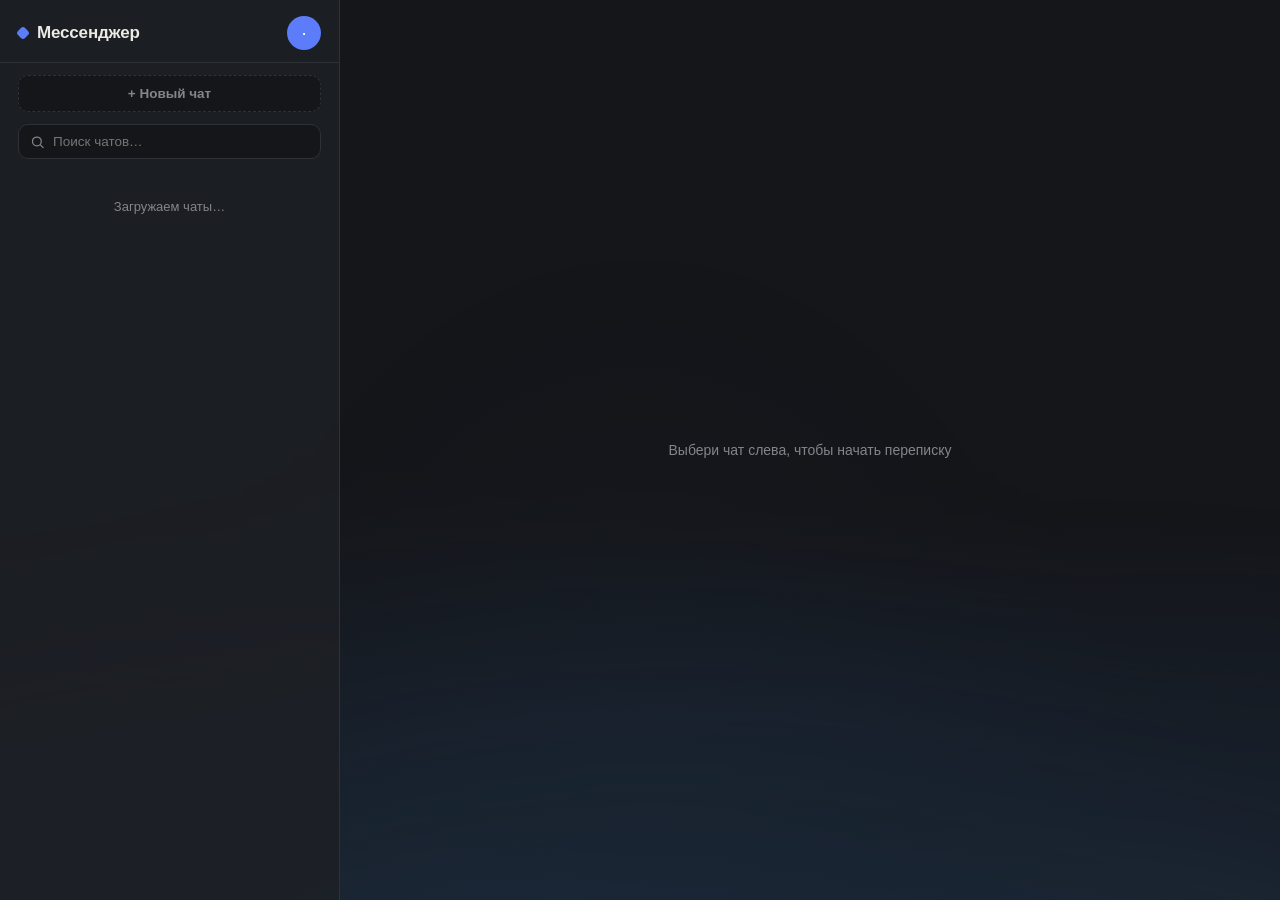
==== commit c91a1fae: "Add files via upload" ====
--- a/chat.html
+++ b/chat.html
@@ -7,12 +7,24 @@
 <script>
   (function() {
     var saved = localStorage.getItem("theme");
-    if (saved === "dark") document.documentElement.setAttribute("data-theme", "dark");
+    if (saved === "light") document.documentElement.setAttribute("data-theme", "light");
   })();
 </script>
 
 <style>
   :root {
+    --ink: #eceae4;
+    --paper: #15161a;
+    --card: #1e2025;
+    --accent: #5c7cfa;
+    --accent-dark: #7c96ff;
+    --line: #2f3138;
+    --muted: #85848c;
+    --bubble-me: #3454d1;
+    --bubble-them: #262930;
+  }
+
+  html[data-theme="light"] {
     --ink: #1a1d1f;
     --paper: #f6f4ef;
     --card: #ffffff;
@@ -24,18 +36,6 @@
     --bubble-them: #ffffff;
   }
 
-  html[data-theme="dark"] {
-    --ink: #eceae4;
-    --paper: #15161a;
-    --card: #1e2025;
-    --accent: #5c7cfa;
-    --accent-dark: #7c96ff;
-    --line: #2f3138;
-    --muted: #85848c;
-    --bubble-me: #3454d1;
-    --bubble-them: #262930;
-  }
-
   * { box-sizing: border-box; -webkit-tap-highlight-color: transparent; }
 
   html, body {
@@ -49,11 +49,85 @@
     transition: background 0.2s ease, color 0.2s ease;
   }
 
+  /* ===== ФОНОВЫЙ ГРАДИЕНТ "СИНЕЕ ПЛАМЯ" =====
+     Тот же фон, что на странице входа, но приглушённее (умеренная
+     видимость — не должен мешать читать переписку). Показывается только
+     в тёмной теме: в светлой отключается, чтобы не выбиваться на
+     светлом фоне. Сайдбар, шапки, поле ввода и пузыри собеседника сделаны
+     полупрозрачными, чтобы пламя было видно сквозь интерфейс. */
+  .bg-fire {
+    position: fixed;
+    inset: 0;
+    z-index: 0;
+    overflow: hidden;
+    pointer-events: none;
+    opacity: 0.32;
+  }
+
+  html[data-theme="light"] .bg-fire { display: none; }
+
+  .bg-fire::before {
+    content: "";
+    position: absolute;
+    left: -15%;
+    bottom: -55%;
+    width: 130%;
+    height: 125%;
+
+    background:
+      radial-gradient(ellipse at 12% 82%,
+        rgba(32, 78, 125, .95) 0%,
+        rgba(27, 60, 98, .65) 20%,
+        transparent 48%),
+      radial-gradient(ellipse at 35% 70%,
+        rgba(67, 108, 148, .82) 0%,
+        rgba(37, 73, 108, .5) 23%,
+        transparent 51%),
+      radial-gradient(ellipse at 55% 78%,
+        rgba(42, 91, 145, .95) 0%,
+        rgba(27, 61, 99, .58) 24%,
+        transparent 51%),
+      radial-gradient(ellipse at 77% 68%,
+        rgba(71, 111, 150, .78) 0%,
+        rgba(32, 69, 105, .45) 22%,
+        transparent 49%),
+      radial-gradient(ellipse at 96% 82%,
+        rgba(28, 72, 120, .9) 0%,
+        rgba(22, 50, 82, .5) 25%,
+        transparent 50%);
+
+    filter: blur(30px);
+    transform-origin: 50% 100%;
+    animation: bgFlame 11s ease-in-out infinite alternate;
+  }
+
+  .bg-fire::after {
+    content: "";
+    position: absolute;
+    inset: 0;
+    background:
+      linear-gradient(to top,
+        rgba(55, 91, 122, .16),
+        transparent 42%),
+      radial-gradient(ellipse at 50% 100%,
+        rgba(42, 88, 135, .16),
+        transparent 55%);
+  }
+
+  @keyframes bgFlame {
+    0% { transform: translate3d(-3%, 2%, 0) scale(.98, .88); }
+    30% { transform: translate3d(2%, -2%, 0) scale(1.03, 1.04); }
+    65% { transform: translate3d(-2%, 1%, 0) scale(1.06, .96); }
+    100% { transform: translate3d(4%, -4%, 0) scale(1.02, 1.08); }
+  }
+
   #app {
     height: 100vh;
     height: 100dvh;
     display: flex;
     overflow: hidden;
+    position: relative;
+    z-index: 1;
   }
 
   /* ===== СПИСОК ЧАТОВ ===== */
@@ -66,6 +140,8 @@
     flex-direction: column;
     flex-shrink: 0;
   }
+
+  html:not([data-theme="light"]) #sidebar { background: color-mix(in srgb, var(--card) 82%, transparent); }
 
   #sidebarHeader {
     padding: 16px 18px 12px 18px;
@@ -186,7 +262,8 @@
   }
 
   .chat-item:hover { background: var(--paper); }
-  .chat-item.active { background: #eaf0fb; }
+  .chat-item.active { background: #1c2540; }
+  html[data-theme="light"] .chat-item.active { background: #eaf0fb; }
 
   .chat-avatar {
     width: 42px;
@@ -240,7 +317,10 @@
     flex-direction: column;
     min-width: 0;
     background: var(--paper);
-  }
+    position: relative;
+  }
+
+  html:not([data-theme="light"]) #main { background: transparent; }
 
   #chatHeader {
     padding: 14px 20px;
@@ -251,6 +331,8 @@
     background: var(--card);
     flex-shrink: 0;
   }
+
+  html:not([data-theme="light"]) #chatHeader { background: color-mix(in srgb, var(--card) 82%, transparent); }
 
   #backBtn {
     display: none;
@@ -276,18 +358,21 @@
 
   .msg-row {
     display: flex;
-    max-width: 78%;
+    width: 100%;
     margin-bottom: 4px;
   }
-
-  .msg-row.me { align-self: flex-end; }
-  .msg-row.them { align-self: flex-start; }
 
   .msg-sender {
     font-size: 11.5px;
     color: var(--accent);
     font-weight: 600;
     margin: 6px 4px 3px 4px;
+  }
+
+  .msg-row, .msg-row * {
+    user-select: none;
+    -webkit-user-select: none;
+    -webkit-touch-callout: none;
   }
 
   .bubble {
@@ -311,6 +396,9 @@
     border: 1px solid var(--line);
     border-bottom-left-radius: 4px;
   }
+
+  html:not([data-theme="light"]) .msg-row.them .bubble { background: color-mix(in srgb, var(--bubble-them) 85%, transparent); }
+  html:not([data-theme="light"]) .msg-row.them .voice-bubble { background: color-mix(in srgb, var(--bubble-them) 85%, transparent); }
 
   .msg-time {
     font-size: 10.5px;
@@ -409,16 +497,17 @@
     display: flex;
     align-items: flex-start;
     gap: 8px;
-  }
-
-  .msg-row.me { justify-content: flex-end; }
-  .msg-row.them { justify-content: flex-start; }
-
-  .msg-bubble-wrap {
-    position: relative;
     cursor: pointer;
     user-select: none;
     -webkit-user-select: none;
+    -webkit-touch-callout: none;
+  }
+
+  .msg-row.me { justify-content: flex-end; }
+  .msg-row.them { justify-content: flex-start; }
+
+  .msg-bubble-wrap {
+    position: relative;
   }
 
   /* ===== ВЫДЕЛЕНИЕ НЕСКОЛЬКИХ СООБЩЕНИЙ ===== */
@@ -426,7 +515,7 @@
   .msg-row-inner {
     display: flex;
     flex-direction: column;
-    max-width: 100%;
+    max-width: 78%;
   }
 
   .msg-row.me .msg-row-inner { align-items: flex-end; }
@@ -470,16 +559,24 @@
 
   .selection-mode .msg-bubble-wrap { cursor: pointer; }
 
-  /* Панель множественного выбора в шапке чата */
+  /* Панель множественного выбора — лежит АБСОЛЮТНО поверх обычной шапки
+     чата (в тех же границах), поэтому её появление/исчезновение не двигает
+     и не сжимает список сообщений под ней. */
   #selectionBar {
     display: none;
     align-items: center;
     gap: 12px;
-    padding: 14px 16px;
+    padding: 14px 20px;
     border-bottom: 1px solid var(--line);
     background: var(--card);
-    flex-shrink: 0;
-  }
+    position: absolute;
+    top: 0;
+    left: 0;
+    right: 0;
+    z-index: 20;
+  }
+
+  html:not([data-theme="light"]) #selectionBar { background: color-mix(in srgb, var(--card) 92%, transparent); }
 
   #selectionBar.show { display: flex; }
 
@@ -649,6 +746,9 @@
     flex-shrink: 0;
   }
 
+  html:not([data-theme="light"]) #composer { background: color-mix(in srgb, var(--card) 82%, transparent); }
+  html:not([data-theme="light"]) #msgInput { background: color-mix(in srgb, var(--card) 70%, transparent); }
+
   .icon-btn {
     width: 40px;
     height: 40px;
@@ -683,7 +783,7 @@
     gap: 10px;
     flex: 1;
     padding: 10px 16px;
-    background: #fbeae8;
+    background: #3a2422;
     border-radius: 20px;
     font-size: 13.5px;
     color: var(--error, #c0392b);
@@ -691,6 +791,7 @@
   }
 
   #recordingBar.show { display: flex; }
+  html[data-theme="light"] #recordingBar { background: #fbeae8; }
   #recordingBar .rec-dot {
     width: 9px; height: 9px; border-radius: 50%;
     background: #c0392b;
@@ -920,12 +1021,12 @@
   .profile-msg.info { color: var(--accent-dark); }
 
   .modal-btn.logout {
+    background: #3a2422;
+    color: var(--error, #c0392b);
+  }
+
+  html[data-theme="light"] .modal-btn.logout {
     background: #fbeae8;
-    color: var(--error, #c0392b);
-  }
-
-  html[data-theme="dark"] .modal-btn.logout {
-    background: #3a2422;
   }
 
   /* ===== ПЕРЕКЛЮЧАТЕЛЬ ТЕМЫ ===== */
@@ -1010,6 +1111,8 @@
 </style>
 </head>
 <body>
+
+<div class="bg-fire"></div>
 
 <div id="app">
 
@@ -1243,22 +1346,29 @@
   }
 
   // ---------- ТЕМА ----------
+  // Тёмная тема — дефолт (нет атрибута data-theme на <html>).
+  // Светлая включается явно через data-theme="light" и запоминается.
   window.toggleTheme = function() {
-    const isDark = document.documentElement.getAttribute("data-theme") === "dark";
-    setTheme(!isDark);
-  }
-
-  function setTheme(dark) {
-    document.documentElement.setAttribute("data-theme", dark ? "dark" : "light");
-    localStorage.setItem("theme", dark ? "dark" : "light");
+    const isLight = document.documentElement.getAttribute("data-theme") === "light";
+    setTheme(!isLight ? "light" : "dark");
+  }
+
+  function setTheme(mode) {
+    if (mode === "light") {
+      document.documentElement.setAttribute("data-theme", "light");
+    } else {
+      document.documentElement.removeAttribute("data-theme");
+    }
+    localStorage.setItem("theme", mode);
     const btn = document.getElementById("themeToggleBtn");
     const knob = document.getElementById("themeToggleKnob");
-    if (btn) btn.classList.toggle("on", dark);
-    if (knob) knob.textContent = dark ? "🌙" : "☀️";
+    const isDark = mode !== "light";
+    if (btn) btn.classList.toggle("on", isDark);
+    if (knob) knob.textContent = isDark ? "🌙" : "☀️";
   }
 
   function initThemeToggleUI() {
-    const isDark = document.documentElement.getAttribute("data-theme") === "dark";
+    const isDark = document.documentElement.getAttribute("data-theme") !== "light";
     const btn = document.getElementById("themeToggleBtn");
     const knob = document.getElementById("themeToggleKnob");
     if (btn) btn.classList.toggle("on", isDark);
@@ -1727,7 +1837,7 @@
         ${senderLabelHTML}
         <div class="msg-bubble-wrap">
           ${replyQuoteHTML}
-          <img class="bubble-image" src="${msg.mediaUrl}" onclick="event.stopPropagation(); handleBubbleTap('${msgId}', () => openLightbox('${msg.mediaUrl}'))">
+          <img class="bubble-image" src="${msg.mediaUrl}" draggable="false" onclick="event.stopPropagation(); handleBubbleTap('${msgId}', () => openLightbox('${msg.mediaUrl}'))">
         </div>
         <div class="msg-time">${time}</div>
       `;
@@ -1796,12 +1906,10 @@
 
   const LONG_PRESS_MS = 450;
 
-  // Вешаем обработчики зажатия/тапа на строку сообщения. Работает и для
-  // touch-устройств, и для мыши (десктоп), чтобы поведение было одинаковым.
+  // Вешаем обработчики зажатия/тапа на ВСЮ строку сообщения (row), а не
+  // только на пузырь — так зажатие срабатывает по всей ширине чата, даже
+  // если палец/курсор оказался сбоку от текста, в пустом месте строки.
   function attachRowGestures(row, msgId) {
-    const wrap = row.querySelector(".msg-bubble-wrap");
-    if (!wrap) return;
-
     let moved = false;
 
     const startPress = () => {
@@ -1819,17 +1927,17 @@
       clearTimeout(longPressTimer);
     };
 
-    wrap.addEventListener("touchstart", startPress, { passive: true });
-    wrap.addEventListener("touchmove", () => { moved = true; cancelPress(); }, { passive: true });
-    wrap.addEventListener("touchend", cancelPress);
-    wrap.addEventListener("touchcancel", cancelPress);
-
-    wrap.addEventListener("mousedown", startPress);
-    wrap.addEventListener("mousemove", () => { moved = true; });
-    wrap.addEventListener("mouseup", cancelPress);
-    wrap.addEventListener("mouseleave", cancelPress);
-
-    wrap.addEventListener("click", () => {
+    row.addEventListener("touchstart", startPress, { passive: true });
+    row.addEventListener("touchmove", () => { moved = true; cancelPress(); }, { passive: true });
+    row.addEventListener("touchend", cancelPress);
+    row.addEventListener("touchcancel", cancelPress);
+
+    row.addEventListener("mousedown", startPress);
+    row.addEventListener("mousemove", () => { moved = true; });
+    row.addEventListener("mouseup", cancelPress);
+    row.addEventListener("mouseleave", cancelPress);
+
+    row.addEventListener("click", () => {
       // Если клик пришёл сразу после сработавшего long-press на ЭТОМ ЖЕ
       // сообщении — это тот самый press, а не отдельный тап; игнорируем,
       // чтобы не снять только что поставленную отметку.
@@ -2499,4 +2607,4 @@
 </script>
 
 </body>
-</html>
+</html>
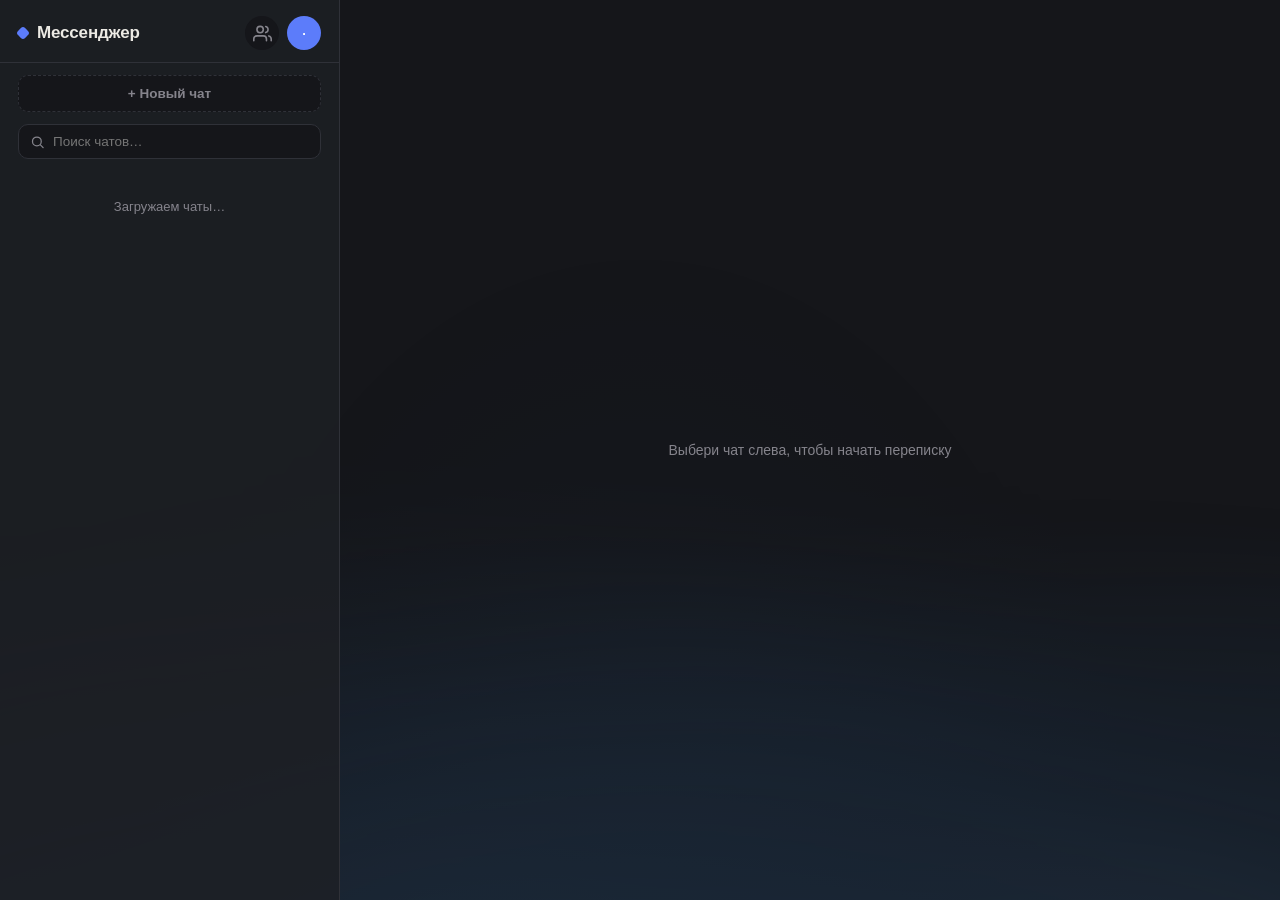
==== commit f0b7c837: "Add files via upload" ====
--- a/chat.html
+++ b/chat.html
@@ -149,6 +149,15 @@
     display: flex;
     align-items: center;
     justify-content: space-between;
+    position: relative;
+    gap: 8px;
+  }
+
+  #sidebarHeader .header-actions {
+    display: flex;
+    align-items: center;
+    gap: 8px;
+    flex-shrink: 0;
   }
 
   .mark {
@@ -259,11 +268,36 @@
     border-radius: 12px;
     cursor: pointer;
     margin-bottom: 2px;
+    user-select: none;
+    -webkit-user-select: none;
+    -webkit-touch-callout: none;
   }
 
   .chat-item:hover { background: var(--paper); }
   .chat-item.active { background: #1c2540; }
   html[data-theme="light"] .chat-item.active { background: #eaf0fb; }
+
+  /* Чат, заблокированный текущим пользователем (или наоборот — тем, кто
+     заблокировал текущего пользователя, для личных чатов): выглядит
+     приглушённо и всегда сортируется в конец списка, но не скрывается —
+     чтобы его можно было явно разблокировать или удалить. */
+  .chat-item.blocked {
+    opacity: 0.5;
+  }
+
+  .chat-item.blocked .chat-name::after {
+    content: " · заблокирован";
+    font-size: 11.5px;
+    font-weight: 500;
+    color: var(--muted);
+  }
+
+  .chat-item.selected-for-action {
+    background: #1c2540;
+    outline: 2px solid var(--accent);
+    outline-offset: -2px;
+  }
+  html[data-theme="light"] .chat-item.selected-for-action { background: #eaf0fb; }
 
   .chat-avatar {
     width: 42px;
@@ -555,7 +589,12 @@
     border-radius: 16px;
   }
 
-  .selection-mode .msg-row.me { flex-direction: row-reverse; }
+  /* Раньше здесь стоял flex-direction: row-reverse на .msg-row.me — это
+     ломало justify-content: flex-end (row-reverse разворачивает и то, что
+     считается "концом" ряда), из-за чего свои сообщения в режиме выделения
+     уезжали влево, к сообщениям собеседника. Чекбокс слева от своего пузыря
+     теперь достигается через order, без изменения направления ряда. */
+  .selection-mode .msg-row.me .msg-select-check { order: -1; }
 
   .selection-mode .msg-bubble-wrap { cursor: pointer; }
 
@@ -615,6 +654,49 @@
   #selectionBar .sel-action svg { width: 18px; height: 18px; }
   #selectionBar .sel-action.danger { color: var(--error, #c0392b); }
 
+  /* ===== ПАНЕЛЬ ДЕЙСТВИЙ НАД ЧАТОМ (зажатие строки в списке чатов) =====
+     Визуально и по разметке — та же плашка, что #selectionBar у сообщений,
+     но лежит поверх шапки списка чатов (#sidebarHeader), а не поверх
+     заголовка переписки. Действия: заблокировать / разблокировать /
+     удалить чат. Набор кнопок собирается в JS под конкретный чат. */
+  #chatActionBar {
+    display: none;
+    align-items: center;
+    gap: 12px;
+    padding: 16px 18px;
+    border-bottom: 1px solid var(--line);
+    background: var(--card);
+    position: absolute;
+    top: 0;
+    left: 0;
+    right: 0;
+    z-index: 20;
+  }
+
+  html:not([data-theme="light"]) #chatActionBar { background: color-mix(in srgb, var(--card) 92%, transparent); }
+
+  #chatActionBar.show { display: flex; }
+
+  #chatActionBar .sel-close {
+    border: none;
+    background: transparent;
+    color: var(--ink);
+    font-size: 20px;
+    cursor: pointer;
+    padding: 2px 4px;
+    line-height: 1;
+    flex-shrink: 0;
+  }
+
+  #chatActionBar .chat-action-name {
+    flex: 1;
+    font-size: 14.5px;
+    font-weight: 700;
+    white-space: nowrap;
+    overflow: hidden;
+    text-overflow: ellipsis;
+  }
+
   .msg-action-menu {
     position: absolute;
     top: -34px;
@@ -899,6 +981,39 @@
   .modal-user input[type="checkbox"] { width: 17px; height: 17px; accent-color: var(--accent); }
 
   .modal-user-name { font-size: 14px; font-weight: 500; }
+
+  /* Строка в списке учащихся / участников группы (не обязательно с чекбоксом) */
+  .plain-user-row {
+    display: flex;
+    align-items: center;
+    gap: 10px;
+    padding: 9px 8px;
+    border-radius: 10px;
+  }
+
+  .plain-user-row .modal-user-name { flex: 1; min-width: 0; }
+
+  .role-badge {
+    font-size: 11px;
+    font-weight: 700;
+    color: var(--accent);
+    background: #1c2540;
+    padding: 3px 8px;
+    border-radius: 6px;
+    flex-shrink: 0;
+  }
+  html[data-theme="light"] .role-badge { background: #eaf0fb; }
+
+  .row-leave-btn {
+    font-size: 12.5px;
+    font-weight: 600;
+    color: var(--error, #c0392b);
+    background: transparent;
+    border: none;
+    cursor: pointer;
+    padding: 4px 8px;
+    flex-shrink: 0;
+  }
 
   .modal-actions {
     display: flex;
@@ -1123,7 +1238,22 @@
         <div class="mark-dot"></div>
         <div class="mark-text">Мессенджер</div>
       </div>
-      <button id="meBtn" title="Мой профиль" onclick="openProfileModal()">·</button>
+      <div class="header-actions">
+        <button class="icon-btn" title="Список учащихся" onclick="openStudentsModal()" style="width:34px;height:34px;">
+          <svg viewBox="0 0 24 24" fill="none"><path d="M17 21V19C17 16.79 15.21 15 13 15H5C2.79 15 1 16.79 1 19V21" stroke="currentColor" stroke-width="2" stroke-linecap="round"/><circle cx="9" cy="7" r="4" stroke="currentColor" stroke-width="2"/><path d="M23 21V19C23 17.13 21.73 15.51 20 15.03" stroke="currentColor" stroke-width="2" stroke-linecap="round"/><path d="M16 3.13C17.72 3.58 19 5.19 19 7C19 8.81 17.72 10.42 16 10.87" stroke="currentColor" stroke-width="2" stroke-linecap="round"/></svg>
+        </button>
+        <button id="meBtn" title="Мой профиль" onclick="openProfileModal()">·</button>
+      </div>
+    </div>
+    <div id="chatActionBar">
+      <button class="sel-close" onclick="closeChatActionBar()" title="Отменить">×</button>
+      <div class="chat-action-name" id="chatActionName"></div>
+      <button class="sel-action" id="chatActionBlockBtn" onclick="toggleChatBlockFromBar()" title="Заблокировать">
+        <svg viewBox="0 0 24 24" fill="none"><circle cx="12" cy="12" r="9" stroke="currentColor" stroke-width="2"/><path d="M5.5 5.5L18.5 18.5" stroke="currentColor" stroke-width="2" stroke-linecap="round"/></svg>
+      </button>
+      <button class="sel-action danger" onclick="deleteChatFromBar()" title="Удалить чат">
+        <svg viewBox="0 0 24 24" fill="none"><path d="M4 7H20" stroke="currentColor" stroke-width="2" stroke-linecap="round"/><path d="M9 7V4H15V7" stroke="currentColor" stroke-width="2" stroke-linecap="round" stroke-linejoin="round"/><path d="M6 7L7 20H17L18 7" stroke="currentColor" stroke-width="2" stroke-linecap="round" stroke-linejoin="round"/></svg>
+      </button>
     </div>
     <button id="newChatBtn" onclick="openNewChatModal()">+ Новый чат</button>
     <div class="search-box">
@@ -1141,6 +1271,7 @@
   </div>
 
 </div>
+
 
 <!-- ЛАЙТБОКС ДЛЯ ФОТО -->
 <div id="lightbox" onclick="closeLightbox()">
@@ -1216,6 +1347,48 @@
     <div class="modal-actions">
       <button class="modal-btn cancel" onclick="closeNewChatModal()">Отмена</button>
       <button class="modal-btn confirm" id="createChatBtn" onclick="createSelectedChat()" disabled>Создать</button>
+    </div>
+  </div>
+</div>
+
+<!-- МОДАЛКА: СПИСОК УЧАЩИХСЯ -->
+<div class="modal-overlay" id="studentsModal">
+  <div class="modal">
+    <h3>Учащиеся</h3>
+    <div class="search-box">
+      <svg viewBox="0 0 24 24" fill="none"><circle cx="11" cy="11" r="7" stroke="currentColor" stroke-width="2"/><path d="M21 21L16.65 16.65" stroke="currentColor" stroke-width="2" stroke-linecap="round"/></svg>
+      <input type="text" id="studentsSearchInput" placeholder="Поиск по имени или группе…" oninput="handleStudentsSearch(this.value)">
+    </div>
+    <div class="modal-list" id="studentsList"></div>
+    <div class="modal-actions">
+      <button class="modal-btn cancel" onclick="closeStudentsModal()" style="flex:none;padding-left:24px;padding-right:24px;">Закрыть</button>
+    </div>
+  </div>
+</div>
+
+<!-- МОДАЛКА: УЧАСТНИКИ ГРУППЫ -->
+<div class="modal-overlay" id="membersModal">
+  <div class="modal">
+    <h3>Участники группы</h3>
+    <div class="modal-list" id="membersList"></div>
+    <div class="modal-actions" id="membersModalActions">
+      <button class="modal-btn cancel" onclick="closeMembersModal()">Закрыть</button>
+    </div>
+  </div>
+</div>
+
+<!-- МОДАЛКА: ДОБАВИТЬ УЧАСТНИКОВ В ГРУППУ -->
+<div class="modal-overlay" id="addMembersModal">
+  <div class="modal">
+    <h3>Добавить участников</h3>
+    <div class="search-box">
+      <svg viewBox="0 0 24 24" fill="none"><circle cx="11" cy="11" r="7" stroke="currentColor" stroke-width="2"/><path d="M21 21L16.65 16.65" stroke="currentColor" stroke-width="2" stroke-linecap="round"/></svg>
+      <input type="text" id="addMembersSearchInput" placeholder="Поиск по имени, группе или email…" oninput="handleAddMembersSearch(this.value)">
+    </div>
+    <div class="modal-list" id="addMembersList"></div>
+    <div class="modal-actions">
+      <button class="modal-btn cancel" onclick="closeAddMembersModal()">Отмена</button>
+      <button class="modal-btn confirm" id="addMembersConfirmBtn" onclick="confirmAddMembers()" disabled>Добавить</button>
     </div>
   </div>
 </div>
@@ -1281,6 +1454,18 @@
   let longPressTimer = null;
   let longPressTriggeredId = null; // чтобы не открывать обычное меню сразу после долгого нажатия
 
+  // ---------- БЛОКИРОВКА / УДАЛЕНИЕ ЧАТА, УЧАСТНИКИ ГРУППЫ ----------
+  let chatRowLongPressTimer = null;
+  let chatActionChatId = null;   // id чата, для которого сейчас открыта панель действий (зажатие строки)
+  let chatActionMoved = false;
+  let studentsSearchQuery = "";
+  let addMembersSearchQuery = "";
+  let addMembersChatId = null;
+  let selectedNewMemberIds = new Set();
+
+  const CHAT_ROW_LONG_PRESS_MS = 450;
+  const GROUP_MIN_SIZE = 3; // от скольки участников чат считается группой
+
   // ---------- CLOUDINARY (хранение фото и голосовых) ----------
   const CLOUDINARY_CLOUD_NAME = "ctcszg0j";
   const CLOUDINARY_UPLOAD_PRESET = "ml_default";
@@ -1489,6 +1674,62 @@
   function initials(name) {
     if (!name) return "?";
     return name.trim().split(/\s+/).slice(0,2).map(w => w[0].toUpperCase()).join("");
+  }
+
+  // ---------- СПИСОК УЧАЩИХСЯ ----------
+  // Простой просмотр всех зарегистрированных пользователей (имя + группа),
+  // без возможности начать чат прямо отсюда — для этого есть "+ Новый чат".
+  window.openStudentsModal = function() {
+    studentsSearchQuery = "";
+    const searchInput = document.getElementById("studentsSearchInput");
+    if (searchInput) searchInput.value = "";
+    renderStudentsList();
+    document.getElementById("studentsModal")?.classList.add("show");
+  }
+
+  window.closeStudentsModal = function() {
+    document.getElementById("studentsModal")?.classList.remove("show");
+  }
+
+  window.handleStudentsSearch = function(value) {
+    studentsSearchQuery = value;
+    renderStudentsList();
+  }
+
+  function renderStudentsList() {
+    const list = document.getElementById("studentsList");
+    if (!list) return;
+
+    const q = studentsSearchQuery.trim().toLowerCase();
+    let students = Object.entries(allUsers);
+
+    if (q) {
+      students = students.filter(([, data]) => {
+        const haystack = [data.name, data.group].filter(Boolean).join(" ").toLowerCase();
+        return haystack.includes(q);
+      });
+    }
+
+    students.sort((a, b) => (a[1].name || "").localeCompare(b[1].name || ""));
+
+    if (students.length === 0) {
+      list.innerHTML = q
+        ? '<div class="empty-hint">Никого не найдено по запросу «' + escapeHtml(studentsSearchQuery.trim()) + '».</div>'
+        : '<div class="empty-hint">Пока нет зарегистрированных пользователей.</div>';
+      return;
+    }
+
+    list.innerHTML = "";
+    students.forEach(([uid, data]) => {
+      const row = document.createElement("div");
+      row.className = "plain-user-row";
+      const isMe = uid === currentUser.uid;
+      row.innerHTML = `
+        ${data.photoURL ? `<div class="chat-avatar" style="width:34px;height:34px;flex-shrink:0;"><img src="${data.photoURL}"></div>` : `<div class="chat-avatar" style="width:34px;height:34px;flex-shrink:0;font-size:13px;">${initials(data.name)}</div>`}
+        <div class="modal-user-name">${escapeHtml(data.name || "Пользователь")}${isMe ? " (вы)" : ""}${data.group ? ' <span style="color:var(--muted);font-weight:400;">· ' + escapeHtml(data.group) + '</span>' : ''}</div>
+      `;
+      list.appendChild(row);
+    });
   }
 
   // Раньше это был одноразовый getDocs — из-за этого новые пользователи
@@ -1518,21 +1759,32 @@
     if (chatListUnsub) chatListUnsub();
     chatListUnsub = onSnapshot(q, (snap) => {
       const chats = [];
-      snap.forEach(d => chats.push({ id: d.id, ...d.data() }));
-
-      // Глобальный чат всегда сверху, дальше по алфавиту/типу
-      chats.sort((a, b) => {
-        if (a.type === "global") return -1;
-        if (b.type === "global") return 1;
-        return (a.name || "").localeCompare(b.name || "");
+      snap.forEach(d => {
+        const data = d.data();
+        if ((data.deletedFor || []).includes(currentUser.uid)) return;
+        chats.push({ id: d.id, ...data });
       });
 
-      lastChats = chats;
-      renderChatList(filterChats(chats));
+      lastChats = sortChats(chats);
+      renderChatList(filterChats(lastChats));
     }, (err) => {
       console.error(err);
       document.getElementById("chatList").innerHTML =
         '<div class="empty-hint">Не получилось загрузить чаты. Проверь подключение.</div>';
+    });
+  }
+
+  // Глобальный чат всегда сверху; заблокированные (кем бы то ни было —
+  // мной или, для личных чатов, собеседником) — всегда внизу списка,
+  // но не скрываются, чтобы их можно было явно разблокировать/удалить.
+  function sortChats(chats) {
+    return [...chats].sort((a, b) => {
+      if (a.type === "global") return -1;
+      if (b.type === "global") return 1;
+      const aBlocked = isChatBlockedForMe(a) ? 1 : 0;
+      const bBlocked = isChatBlockedForMe(b) ? 1 : 0;
+      if (aBlocked !== bBlocked) return aBlocked - bBlocked;
+      return (a.name || "").localeCompare(b.name || "");
     });
   }
 
@@ -1580,6 +1832,32 @@
     return `<div class="chat-avatar">${initials(name)}</div>`;
   }
 
+  // ---------- БЛОКИРОВКА ЧАТОВ ----------
+  // Структура на документе чата:
+  //   blockedBy: uid | null — кто заблокировал личный чат (может быть
+  //     любая из сторон: инициатор блокировки перестаёт видеть чат как
+  //     активный и не может писать; тот, кого заблокировали, тоже не
+  //     может писать туда, пока инициатор не разблокирует).
+  //   blockedByGroup: [uid, ...] — участники, которые для СЕБЯ заблокировали
+  //     групповой чат (уходит вниз списка и сереет только у них лично;
+  //     писать в группу такой участник тоже не может, пока не разблокирует).
+  //   blockedUsers: [uid, ...] — на групповом чате: пользователи, которых
+  //     нельзя добавить в группу заново (устанавливается при блокировке
+  //     группы и/или при выходе — см. заметку у leaveGroup).
+  function isChatBlockedForMe(chat) {
+    if (chat.type === "personal") return !!chat.blockedBy;
+    if (chat.type === "group") return (chat.blockedByGroup || []).includes(currentUser.uid);
+    return false;
+  }
+
+  // Могу ли я сейчас писать в этот чат.
+  function canSendToChat(chat) {
+    if (!chat) return false;
+    if (chat.type === "personal") return !chat.blockedBy;
+    if (chat.type === "group") return !(chat.blockedByGroup || []).includes(currentUser.uid);
+    return true;
+  }
+
   function renderChatList(chats) {
     const list = document.getElementById("chatList");
     if (chats.length === 0) {
@@ -1590,9 +1868,12 @@
     }
     list.innerHTML = "";
     chats.forEach(chat => {
+      const blocked = isChatBlockedForMe(chat);
       const item = document.createElement("div");
-      item.className = "chat-item" + (chat.id === currentChatId ? " active" : "");
-      item.onclick = () => openChat(chat.id, chat);
+      item.className = "chat-item"
+        + (chat.id === currentChatId ? " active" : "")
+        + (blocked ? " blocked" : "");
+      item.dataset.chatId = chat.id;
       item.innerHTML = `
         ${chatAvatarHTML(chat)}
         <div class="chat-info">
@@ -1600,6 +1881,7 @@
           <div class="chat-preview">${escapeHtml(chat.lastMessage || "Нет сообщений")}</div>
         </div>
       `;
+      attachChatRowGestures(item, chat);
       list.appendChild(item);
     });
   }
@@ -1608,6 +1890,457 @@
     const d = document.createElement("div");
     d.textContent = str || "";
     return d.innerHTML;
+  }
+
+  // ---------- ЖЕСТЫ НАД СТРОКОЙ ЧАТА (зажатие → панель действий) ----------
+  // По короткому тапу — обычное открытие чата. По зажатию — открывается
+  // панель "Заблокировать/Разблокировать/Удалить" поверх шапки списка,
+  // без перехода в переписку (как и с сообщениями, чтобы не читать чужое
+  // сообщение случайно, здесь — чтобы не открыть чат, который хотим просто
+  // заблокировать).
+  function attachChatRowGestures(row, chat) {
+    let moved = false;
+    let longPressFired = false;
+
+    const startPress = () => {
+      moved = false;
+      longPressFired = false;
+      clearTimeout(chatRowLongPressTimer);
+      chatRowLongPressTimer = setTimeout(() => {
+        if (moved) return;
+        longPressFired = true;
+        openChatActionBar(chat);
+        if (navigator.vibrate) navigator.vibrate(15);
+      }, CHAT_ROW_LONG_PRESS_MS);
+    };
+
+    const cancelPress = () => clearTimeout(chatRowLongPressTimer);
+
+    row.addEventListener("touchstart", startPress, { passive: true });
+    row.addEventListener("touchmove", () => { moved = true; cancelPress(); }, { passive: true });
+    row.addEventListener("touchend", cancelPress);
+    row.addEventListener("touchcancel", cancelPress);
+
+    row.addEventListener("mousedown", startPress);
+    row.addEventListener("mousemove", () => { moved = true; });
+    row.addEventListener("mouseup", cancelPress);
+    row.addEventListener("mouseleave", cancelPress);
+
+    row.addEventListener("click", () => {
+      if (longPressFired) { longPressFired = false; return; }
+      openChat(chat.id, chat);
+    });
+  }
+
+  window.openChatActionBar = function(chat) {
+    chatActionChatId = chat.id;
+    const bar = document.getElementById("chatActionBar");
+    const nameEl = document.getElementById("chatActionName");
+    const blockBtn = document.getElementById("chatActionBlockBtn");
+    if (!bar || !nameEl || !blockBtn) return;
+
+    nameEl.textContent = chatDisplayName(chat);
+
+    const blocked = isChatBlockedForMe(chat);
+    blockBtn.title = blocked ? "Разблокировать" : "Заблокировать";
+    blockBtn.innerHTML = blocked
+      ? '<svg viewBox="0 0 24 24" fill="none"><circle cx="12" cy="12" r="9" stroke="currentColor" stroke-width="2"/><path d="M8.5 12L11 14.5L15.5 9.5" stroke="currentColor" stroke-width="2" stroke-linecap="round" stroke-linejoin="round"/></svg>'
+      : '<svg viewBox="0 0 24 24" fill="none"><circle cx="12" cy="12" r="9" stroke="currentColor" stroke-width="2"/><path d="M5.5 5.5L18.5 18.5" stroke="currentColor" stroke-width="2" stroke-linecap="round"/></svg>';
+
+    document.querySelectorAll(".chat-item").forEach(el => {
+      el.classList.toggle("selected-for-action", el.dataset.chatId === chat.id);
+    });
+
+    bar.classList.add("show");
+  }
+
+  window.closeChatActionBar = function() {
+    chatActionChatId = null;
+    document.getElementById("chatActionBar")?.classList.remove("show");
+    document.querySelectorAll(".chat-item").forEach(el => el.classList.remove("selected-for-action"));
+  }
+
+  function findChatById(chatId) {
+    return lastChats.find(c => c.id === chatId) || null;
+  }
+
+  // ЗАДЕЛКА ДЫРЫ: раньше "удалить чат у себя" (deletedFor) было
+  // необратимо молчаливым — если собеседник (или кто-то из группы) потом
+  // писал в этот чат, у удалившего он не появлялся обратно, хотя переписка
+  // объективно продолжалась. Теперь при любой новой активности в чате
+  // (текст, фото, голосовое) снимаем deletedFor со ВСЕХ участников, кроме
+  // отправителя, чтобы чат снова стал видимым как только в нём что-то
+  // происходит. Отправитель тоже возвращает себе чат в список неявно —
+  // если он писал, значит у него чат явно открыт и не в deletedFor.
+  async function reviveChatForOtherMembers(chatId, chatMembers) {
+    const others = (chatMembers || []).filter(uid => uid !== currentUser.uid);
+    if (others.length === 0) return;
+    try {
+      await updateDoc(doc(db, "chats", chatId), {
+        deletedFor: arrayRemove(...others)
+      });
+    } catch (err) {
+      // Не критично для отправки самого сообщения — просто логируем.
+      console.error("Не удалось вернуть чат из удалённых:", err);
+    }
+  }
+
+  // Личный чат: инициатор блокировки записывается в blockedBy — блокировка
+  // держится, пока именно ОН её не снимет (собеседник не может разблокировать
+  // чат за него — иначе блокировка была бы бессмысленной).
+  // Групповой чат: blockedByGroup — персональный список "заблокировал у себя",
+  // каждый управляет только своей записью там.
+  // ЗАДЕЛКА ДЫРЫ: раньше blockedByGroup (серый чат/запрет писать у себя) и
+  // blockedUsers (запрет админу добавить обратно) были двумя независимыми
+  // полями, которые нигде явно не связывались в UI — заблокировав группу
+  // тут, человек не защищал себя от повторного добавления, и наоборот.
+  // Теперь блокировка группы из этой панели ставит ОБА поля разом, а
+  // разблокировка снимает оба — это единое действие с понятным смыслом:
+  // "я не хочу быть в этой группе и не хочу, чтобы меня вернули туда
+  // без моего ведома". Явно вернуться можно только через разблокировку
+  // здесь же, или через отдельный контрол в модалке участников (для
+  // случая, когда человек уже вышел, а не просто заблокировал).
+  window.toggleChatBlockFromBar = async function() {
+    const chat = findChatById(chatActionChatId);
+    if (!chat) { closeChatActionBar(); return; }
+
+    try {
+      if (chat.type === "personal") {
+        if (chat.blockedBy && chat.blockedBy !== currentUser.uid) {
+          alert("Этот чат заблокировал собеседник — снять блокировку можете только он.");
+          closeChatActionBar();
+          return;
+        }
+        await updateDoc(doc(db, "chats", chat.id), {
+          blockedBy: chat.blockedBy ? null : currentUser.uid
+        });
+      } else if (chat.type === "group") {
+        if (isChatBlockedForMe(chat)) {
+          await updateDoc(doc(db, "chats", chat.id), {
+            blockedByGroup: arrayRemove(currentUser.uid),
+            blockedUsers: arrayRemove(currentUser.uid)
+          });
+        } else {
+          await updateDoc(doc(db, "chats", chat.id), {
+            blockedByGroup: arrayUnion(currentUser.uid),
+            blockedUsers: arrayUnion(currentUser.uid)
+          });
+        }
+      } else {
+        alert("Общий чат нельзя заблокировать.");
+      }
+    } catch (err) {
+      alert("Не удалось изменить блокировку: " + err.message);
+    }
+    closeChatActionBar();
+  }
+
+  // Удаление чата у себя: чат перестаёт быть виден в МОЁМ списке (через
+  // deletedFor), сами сообщения и чат для остальных участников не
+  // затрагиваются. Для группы это равносильно "скрыть у себя" (выйти из
+  // группы — отдельное действие в модалке участников, оно ещё и убирает
+  // из members, а не только скрывает).
+  window.deleteChatFromBar = async function() {
+    const chat = findChatById(chatActionChatId);
+    if (!chat) { closeChatActionBar(); return; }
+
+    if (chat.type === "global") {
+      alert("Общий чат нельзя удалить.");
+      closeChatActionBar();
+      return;
+    }
+
+    const ok = confirm(chat.type === "group"
+      ? "Удалить эту группу у себя? Остальные участники продолжат видеть её как обычно."
+      : "Удалить этот чат у себя? У собеседника переписка останется.");
+    if (!ok) { closeChatActionBar(); return; }
+
+    try {
+      await updateDoc(doc(db, "chats", chat.id), {
+        deletedFor: arrayUnion(currentUser.uid)
+      });
+      if (currentChatId === chat.id) closeChat();
+    } catch (err) {
+      alert("Не удалось удалить чат: " + err.message);
+    }
+    closeChatActionBar();
+  }
+
+  // ---------- УЧАСТНИКИ ГРУППЫ ----------
+  // Правила:
+  //  - Группой считается чат type === "group" с 3+ участниками
+  //    (GROUP_MIN_SIZE) — это же условие, при котором доступна блокировка
+  //    "на уровне группы" в смысле задачи (см. leaveGroup ниже).
+  //  - Создатель (chat.createdBy) — единственный, кто может ДОБАВЛЯТЬ
+  //    участников. Он не может никого исключить.
+  //  - Любой участник может сам выйти из группы в любой момент.
+  //  - Если участника заблокировали от повторного добавления (см. ниже),
+  //    он попадает в chat.blockedUsers и пропадает из списка кандидатов
+  //    в модалке "Добавить участников", пока запись явно не снимут.
+  //
+  // Блокировка группы (chatActionBar → blockedByGroup) и запрет повторного
+  // добавления (blockedUsers) теперь ставятся и снимаются вместе одним
+  // действием — см. toggleChatBlockFromBar и unblockGroupMember.
+  window.openMembersModal = async function(chatId) {
+    const chat = findChatById(chatId) || (await getChatDoc(chatId));
+    if (!chat || chat.type !== "group") return;
+
+    const modal = document.getElementById("membersModal");
+    const list = document.getElementById("membersList");
+    const actions = document.getElementById("membersModalActions");
+    if (!modal || !list || !actions) return;
+
+    modal.dataset.chatId = chatId;
+
+    renderMembersList(chat);
+
+    actions.innerHTML = "";
+    if (chat.createdBy === currentUser.uid) {
+      const addBtn = document.createElement("button");
+      addBtn.className = "modal-btn confirm";
+      addBtn.textContent = "+ Добавить участников";
+      addBtn.onclick = () => openAddMembersModal(chatId);
+      actions.appendChild(addBtn);
+    }
+    const leaveBtn = document.createElement("button");
+    leaveBtn.className = "modal-btn logout";
+    leaveBtn.textContent = "Выйти из группы";
+    leaveBtn.onclick = () => leaveGroup(chatId);
+    actions.appendChild(leaveBtn);
+
+    const closeBtn = document.createElement("button");
+    closeBtn.className = "modal-btn cancel";
+    closeBtn.textContent = "Закрыть";
+    closeBtn.onclick = closeMembersModal;
+    actions.appendChild(closeBtn);
+
+    modal.classList.add("show");
+  }
+
+  async function getChatDoc(chatId) {
+    const snap = await getDoc(doc(db, "chats", chatId));
+    return snap.exists() ? { id: chatId, ...snap.data() } : null;
+  }
+
+  function renderMembersList(chat) {
+    const list = document.getElementById("membersList");
+    if (!list) return;
+    const members = chat.members || [];
+    const blockedUsers = chat.blockedUsers || [];
+    const isAdmin = chat.createdBy === currentUser.uid;
+
+    list.innerHTML = "";
+    members.forEach(uid => {
+      const u = allUsers[uid] || {};
+      const row = document.createElement("div");
+      row.className = "plain-user-row";
+      const isCreator = uid === chat.createdBy;
+      const isMe = uid === currentUser.uid;
+      row.innerHTML = `
+        <div class="modal-user-name">${escapeHtml(u.name || u.email || "Пользователь")}${isMe ? " (вы)" : ""}${u.group ? ' <span style="color:var(--muted);font-weight:400;">· ' + escapeHtml(u.group) + '</span>' : ''}</div>
+        ${isCreator ? '<span class="role-badge">Админ</span>' : ''}
+      `;
+      list.appendChild(row);
+    });
+
+    // ЗАДЕЛКА ДЫРЫ: раньше снять запись из blockedUsers (заблокировал себя
+    // сам / вышел из группы) можно было только вручную в базе — здесь
+    // единственный человек, кто в принципе может это увидеть (админ,
+    // потому что у самого заблокированного/вышедшего участника чат уже не
+    // отображается в его списке — он не в members), получает контрол,
+    // чтобы явно вернуть человеку возможность быть добавленным снова.
+    if (isAdmin && blockedUsers.length > 0) {
+      const header = document.createElement("div");
+      header.className = "empty-hint";
+      header.style.textAlign = "left";
+      header.style.padding = "14px 8px 4px 8px";
+      header.textContent = "Заблокированы (нельзя добавить, пока не снимете блокировку):";
+      list.appendChild(header);
+
+      blockedUsers.forEach(uid => {
+        const u = allUsers[uid] || {};
+        const row = document.createElement("div");
+        row.className = "plain-user-row";
+        row.style.opacity = "0.7";
+        row.innerHTML = `
+          <div class="modal-user-name">${escapeHtml(u.name || u.email || "Пользователь")}${u.group ? ' <span style="color:var(--muted);font-weight:400;">· ' + escapeHtml(u.group) + '</span>' : ''}</div>
+        `;
+        const unblockBtn = document.createElement("button");
+        unblockBtn.className = "row-leave-btn";
+        unblockBtn.textContent = "Разблокировать";
+        unblockBtn.onclick = () => unblockGroupMember(chat.id, uid);
+        row.appendChild(unblockBtn);
+        list.appendChild(row);
+      });
+    }
+  }
+
+  // Снимает запись из blockedUsers (и, если она там ещё осталась, из
+  // blockedByGroup — на случай если человек когда-то заблокировал группу
+  // для себя, но потом чат под него подчистили другим путём). Доступно
+  // только через модалку участников, которую видит админ.
+  window.unblockGroupMember = async function(chatId, uid) {
+    try {
+      await updateDoc(doc(db, "chats", chatId), {
+        blockedUsers: arrayRemove(uid),
+        blockedByGroup: arrayRemove(uid)
+      });
+      const chat = await getChatDoc(chatId);
+      if (chat) renderMembersList(chat);
+    } catch (err) {
+      alert("Не удалось снять блокировку: " + err.message);
+    }
+  }
+
+  window.closeMembersModal = function() {
+    document.getElementById("membersModal")?.classList.remove("show");
+  }
+
+  // Выход из группы: убираю себя из members. Заодно фиксирую себя в
+  // blockedUsers — по условию задачи, если группу заблокировали (в данном
+  // случае трактуем "вышел из группы" как то же самое, что "заблокировал
+  // для себя навсегда"), админ не должен иметь возможность добавить этого
+  // человека обратно без явного снятия блокировки.
+  window.leaveGroup = async function(chatId) {
+    const chat = findChatById(chatId) || (await getChatDoc(chatId));
+    if (!chat) return;
+
+    const ok = confirm("Выйти из группы «" + (chat.name || "Группа") + "»? Обратно тебя сможет добавить только админ группы, и только после того, как явно снимет блокировку в списке участников.");
+    if (!ok) return;
+
+    try {
+      await updateDoc(doc(db, "chats", chatId), {
+        members: arrayRemove(currentUser.uid),
+        blockedUsers: arrayUnion(currentUser.uid)
+      });
+      closeMembersModal();
+      if (currentChatId === chatId) closeChat();
+    } catch (err) {
+      alert("Не удалось выйти из группы: " + err.message);
+    }
+  }
+
+  // ---------- ДОБАВЛЕНИЕ УЧАСТНИКОВ В ГРУППУ (только админ) ----------
+  window.openAddMembersModal = async function(chatId) {
+    const chat = findChatById(chatId) || (await getChatDoc(chatId));
+    if (!chat) return;
+    if (chat.createdBy !== currentUser.uid) {
+      alert("Добавлять участников может только создатель группы.");
+      return;
+    }
+
+    addMembersChatId = chatId;
+    selectedNewMemberIds = new Set();
+    addMembersSearchQuery = "";
+    const searchInput = document.getElementById("addMembersSearchInput");
+    if (searchInput) searchInput.value = "";
+    document.getElementById("addMembersConfirmBtn").disabled = true;
+
+    renderAddMembersList(chat);
+    document.getElementById("addMembersModal").classList.add("show");
+  }
+
+  window.handleAddMembersSearch = function(value) {
+    addMembersSearchQuery = value;
+    const chat = findChatById(addMembersChatId);
+    if (chat) renderAddMembersList(chat);
+  }
+
+  function renderAddMembersList(chat) {
+    const list = document.getElementById("addMembersList");
+    if (!list) return;
+
+    const members = new Set(chat.members || []);
+    const blockedUsers = new Set(chat.blockedUsers || []);
+    const q = addMembersSearchQuery.trim().toLowerCase();
+
+    let candidates = Object.entries(allUsers).filter(([uid]) => !members.has(uid));
+
+    // Заблокированных (в т.ч. тех, кто ранее сам вышел из группы) —
+    // исключаем из списка кандидатов: их нельзя добавить обратно, пока
+    // блокировка явно не снята.
+    const blockedCandidates = candidates.filter(([uid]) => blockedUsers.has(uid));
+    candidates = candidates.filter(([uid]) => !blockedUsers.has(uid));
+
+    if (q) {
+      candidates = candidates.filter(([, data]) => {
+        const haystack = [data.name, data.group, data.email].filter(Boolean).join(" ").toLowerCase();
+        return haystack.includes(q);
+      });
+    }
+
+    list.innerHTML = "";
+
+    if (candidates.length === 0 && blockedCandidates.length === 0) {
+      list.innerHTML = '<div class="empty-hint">Добавлять больше некого.</div>';
+      return;
+    }
+
+    candidates.forEach(([uid, data]) => {
+      const row = document.createElement("label");
+      row.className = "modal-user";
+      row.innerHTML = `
+        <input type="checkbox" data-uid="${uid}">
+        <div class="modal-user-name">${escapeHtml(data.name || data.email)}${data.group ? ' <span style="color:var(--muted);font-weight:400;">· ' + escapeHtml(data.group) + '</span>' : ''}</div>
+      `;
+      const checkbox = row.querySelector("input");
+      checkbox.checked = selectedNewMemberIds.has(uid);
+      checkbox.addEventListener("change", () => {
+        if (checkbox.checked) selectedNewMemberIds.add(uid);
+        else selectedNewMemberIds.delete(uid);
+        document.getElementById("addMembersConfirmBtn").disabled = selectedNewMemberIds.size === 0;
+      });
+      list.appendChild(row);
+    });
+
+    // ЗАДЕЛКА ДЫРЫ: раньше заблокированные просто показывались серым без
+    // возможности что-либо с этим сделать здесь же — админу приходилось
+    // закрывать эту модалку, открывать модалку участников, искать там
+    // того же человека и только потом возвращаться сюда. Кнопка ниже
+    // снимает блокировку сразу на месте и перерисовывает список, так что
+    // человек тут же попадает в обычные кандидаты с чекбоксом.
+    if (blockedCandidates.length > 0 && !q) {
+      const hint = document.createElement("div");
+      hint.className = "empty-hint";
+      hint.style.textAlign = "left";
+      hint.style.padding = "10px 8px 4px 8px";
+      hint.textContent = "Нельзя добавить (покинули группу или заблокированы):";
+      list.appendChild(hint);
+      blockedCandidates.forEach(([uid, data]) => {
+        const row = document.createElement("div");
+        row.className = "plain-user-row";
+        row.style.opacity = "0.7";
+        row.innerHTML = `<div class="modal-user-name">${escapeHtml(data.name || data.email)}</div>`;
+        const unblockBtn = document.createElement("button");
+        unblockBtn.className = "row-leave-btn";
+        unblockBtn.textContent = "Разблокировать";
+        unblockBtn.onclick = async () => {
+          await unblockGroupMember(chat.id, uid);
+          const freshChat = await getChatDoc(chat.id);
+          if (freshChat) renderAddMembersList(freshChat);
+        };
+        row.appendChild(unblockBtn);
+        list.appendChild(row);
+      });
+    }
+  }
+
+  window.closeAddMembersModal = function() {
+    document.getElementById("addMembersModal")?.classList.remove("show");
+  }
+
+  window.confirmAddMembers = async function() {
+    if (selectedNewMemberIds.size === 0 || !addMembersChatId) return;
+    try {
+      await updateDoc(doc(db, "chats", addMembersChatId), {
+        members: arrayUnion(...Array.from(selectedNewMemberIds))
+      });
+      closeAddMembersModal();
+      const chat = await getChatDoc(addMembersChatId);
+      if (chat) renderMembersList(chat);
+    } catch (err) {
+      alert("Не удалось добавить участников: " + err.message);
+    }
   }
 
   // ---------- ОТКРЫТИЕ ЧАТА ----------
@@ -1621,14 +2354,21 @@
 
     document.querySelectorAll(".chat-item").forEach(el => el.classList.remove("active"));
 
+    const isGroup = chatData.type === "group";
+    const blocked = !canSendToChat(chatData);
+
     const main = document.getElementById("main");
     main.innerHTML = `
       <div id="chatHeader">
         <button id="backBtn" onclick="closeChat()">‹</button>
-        <div>
+        <div style="flex:1;min-width:0;">
           <div id="chatHeaderName">${escapeHtml(chatDisplayName(chatData))}</div>
           <div id="chatHeaderSub">${chatHeaderSubText(chatData)}</div>
         </div>
+        ${isGroup ? `
+        <button class="icon-btn" title="Участники группы" onclick="openMembersModal('${chatId}')" style="width:36px;height:36px;">
+          <svg viewBox="0 0 24 24" fill="none"><path d="M17 21V19C17 16.79 15.21 15 13 15H5C2.79 15 1 16.79 1 19V21" stroke="currentColor" stroke-width="2" stroke-linecap="round"/><circle cx="9" cy="7" r="4" stroke="currentColor" stroke-width="2"/><path d="M23 21V19C23 17.13 21.73 15.51 20 15.03" stroke="currentColor" stroke-width="2" stroke-linecap="round"/><path d="M16 3.13C17.72 3.58 19 5.19 19 7C19 8.81 17.72 10.42 16 10.87" stroke="currentColor" stroke-width="2" stroke-linecap="round"/></svg>
+        </button>` : ``}
       </div>
       <div id="selectionBar">
         <button class="sel-close" onclick="exitSelectionMode()" title="Отменить">×</button>
@@ -1649,6 +2389,13 @@
         </div>
         <button class="reply-cancel" onclick="cancelReply()" title="Отменить ответ">×</button>
       </div>
+      ${blocked ? `
+      <div id="composer" style="justify-content:center;">
+        <div style="color:var(--muted);font-size:13.5px;text-align:center;padding:6px 0;">
+          🔒 Чат заблокирован — отправка сообщений недоступна
+        </div>
+      </div>
+      ` : `
       <div id="composer">
         <button class="icon-btn" onclick="document.getElementById('fileInput').click()" title="Прикрепить фото">
           <svg viewBox="0 0 24 24" fill="none"><path d="M21 15V19C21 20.1 20.1 21 19 21H5C3.9 21 3 20.1 3 19V5C3 3.9 3.9 3 5 3H12" stroke="currentColor" stroke-width="2" stroke-linecap="round"/><circle cx="9" cy="9" r="2" stroke="currentColor" stroke-width="2"/><path d="M3 17L8 12L11 15L16 10L21 15" stroke="currentColor" stroke-width="2" stroke-linecap="round" stroke-linejoin="round"/><path d="M18 3V9M15 6H21" stroke="currentColor" stroke-width="2" stroke-linecap="round"/></svg>
@@ -1670,23 +2417,26 @@
           <svg viewBox="0 0 24 24" fill="none"><path d="M3 11L21 3L14 21L11 13L3 11Z" stroke="white" stroke-width="2" stroke-linejoin="round"/></svg>
         </button>
       </div>
+      `}
     `;
 
     document.getElementById("fileInput").onchange = handleFileSelected;
 
     const input = document.getElementById("msgInput");
-    input.addEventListener("input", () => {
-      input.style.height = "auto";
-      input.style.height = Math.min(input.scrollHeight, 120) + "px";
+    if (input) {
+      input.addEventListener("input", () => {
+        input.style.height = "auto";
+        input.style.height = Math.min(input.scrollHeight, 120) + "px";
+        updateComposerButtons();
+      });
+      input.addEventListener("keydown", (e) => {
+        if (e.key === "Enter" && !e.shiftKey) {
+          e.preventDefault();
+          sendMessage();
+        }
+      });
       updateComposerButtons();
-    });
-    input.addEventListener("keydown", (e) => {
-      if (e.key === "Enter" && !e.shiftKey) {
-        e.preventDefault();
-        sendMessage();
-      }
-    });
-    updateComposerButtons();
+    }
 
     listenToMessages(chatId);
     lastChats = await currentChatsSnapshotFallback();
@@ -1699,13 +2449,12 @@
     const q = query(collection(db, "chats"), where("members", "array-contains", currentUser.uid));
     const snap = await getDocs(q);
     const chats = [];
-    snap.forEach(d => chats.push({ id: d.id, ...d.data() }));
-    chats.sort((a, b) => {
-      if (a.type === "global") return -1;
-      if (b.type === "global") return 1;
-      return (a.name || "").localeCompare(b.name || "");
+    snap.forEach(d => {
+      const data = d.data();
+      if ((data.deletedFor || []).includes(currentUser.uid)) return;
+      chats.push({ id: d.id, ...data });
     });
-    return chats;
+    return sortChats(chats);
   }
 
   window.closeChat = function() {
@@ -2267,6 +3016,12 @@
     const text = input.value.trim();
     if (!text || !currentChatId) return;
 
+    const chat = findChatById(currentChatId);
+    if (chat && !canSendToChat(chat)) {
+      alert("Нельзя отправить сообщение — чат заблокирован.");
+      return;
+    }
+
     // Если сейчас отвечаем на сообщение — прикладываем компактную ссылку
     // на него (id + имя автора + короткий превью текста). Полный документ
     // оригинала не дублируем, чтобы не раздувать сообщение.
@@ -2292,6 +3047,7 @@
         lastMessage: text,
         lastMessageAt: serverTimestamp()
       }, { merge: true });
+      await reviveChatForOtherMembers(currentChatId, chat?.members);
     } catch (err) {
       alert("Не удалось отправить сообщение: " + err.message);
     }
@@ -2428,6 +3184,12 @@
     e.target.value = ""; // сброс, чтобы можно было выбрать тот же файл повторно
     if (!file || !currentChatId) return;
 
+    const chatForFile = findChatById(currentChatId);
+    if (chatForFile && !canSendToChat(chatForFile)) {
+      alert("Нельзя отправить фото — чат заблокирован.");
+      return;
+    }
+
     if (!file.type.startsWith("image/")) {
       alert("Пока можно отправлять только изображения.");
       return;
@@ -2455,6 +3217,7 @@
         lastMessage: "📷 Фото",
         lastMessageAt: serverTimestamp()
       }, { merge: true });
+      await reviveChatForOtherMembers(currentChatId, chatForFile?.members);
     } catch (err) {
       alert("Не удалось загрузить фото: " + err.message);
     } finally {
@@ -2487,6 +3250,12 @@
 
   async function startRecording() {
     if (!currentChatId) return;
+
+    const chatForVoice = findChatById(currentChatId);
+    if (chatForVoice && !canSendToChat(chatForVoice)) {
+      alert("Нельзя отправить голосовое — чат заблокирован.");
+      return;
+    }
 
     let stream;
     try {
@@ -2556,6 +3325,7 @@
     if (!mediaRecorder || mediaRecorder.state === "inactive") return;
 
     const durationSecs = (Date.now() - recordingStartTime) / 1000;
+    const chatForVoiceSend = findChatById(currentChatId);
 
     mediaRecorder.onstop = async () => {
       mediaRecorder.stream?.getTracks?.().forEach(t => t.stop());
@@ -2594,6 +3364,7 @@
           lastMessage: "🎤 Голосовое сообщение",
           lastMessageAt: serverTimestamp()
         }, { merge: true });
+        await reviveChatForOtherMembers(currentChatId, chatForVoiceSend?.members);
       } catch (err) {
         alert("Не удалось отправить голосовое: " + err.message);
       } finally {
